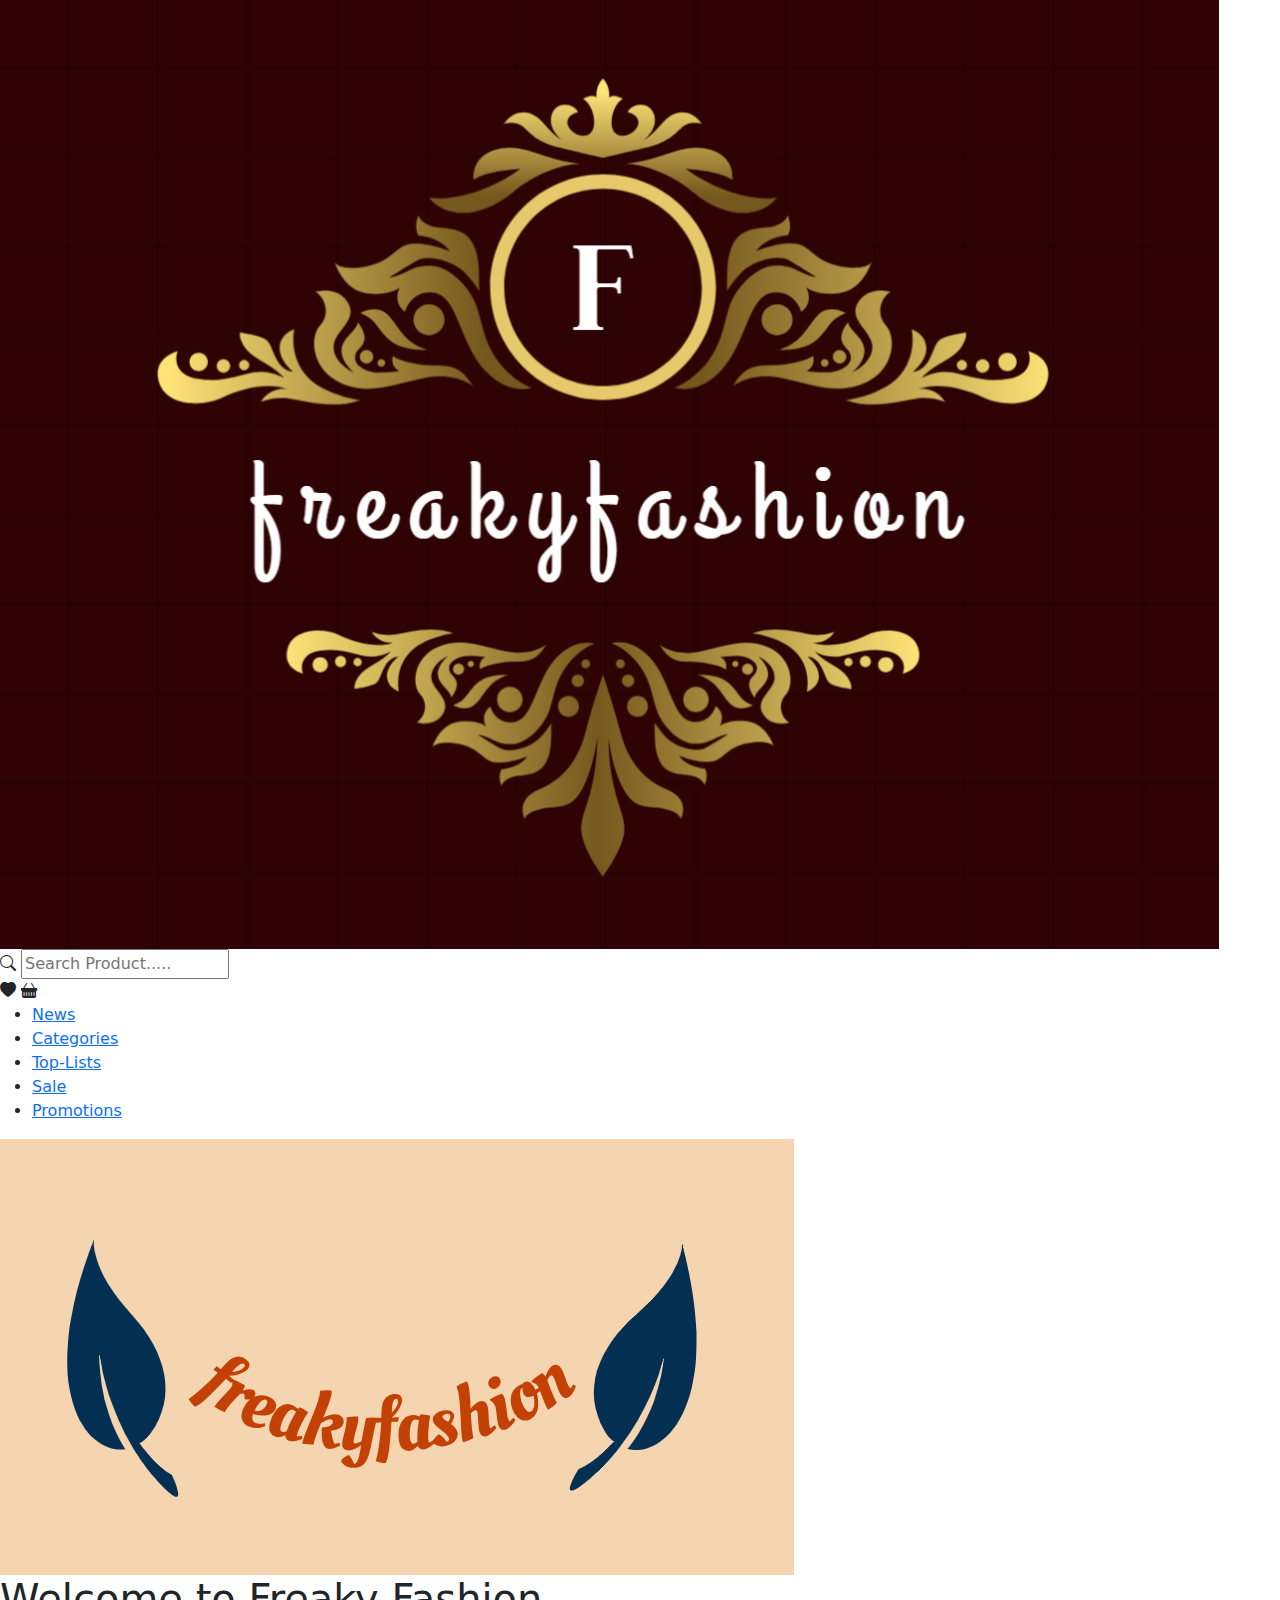
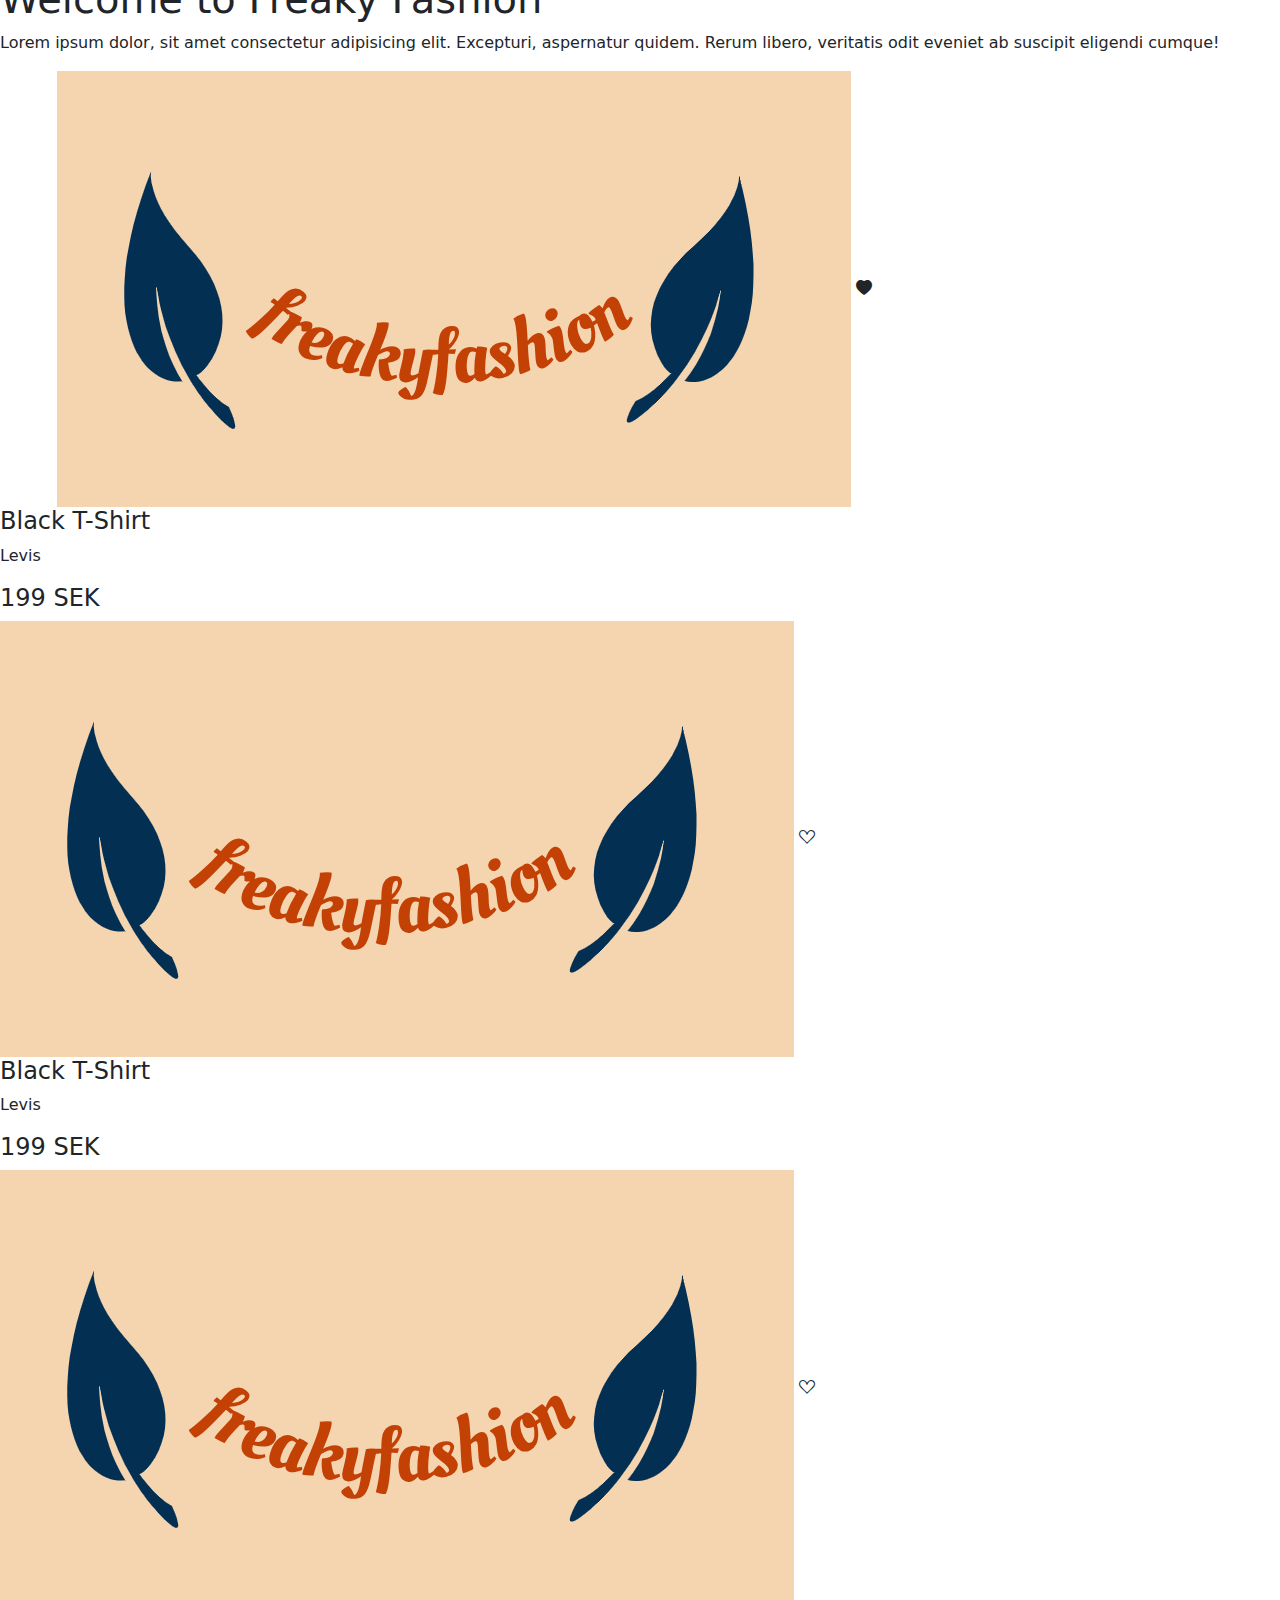
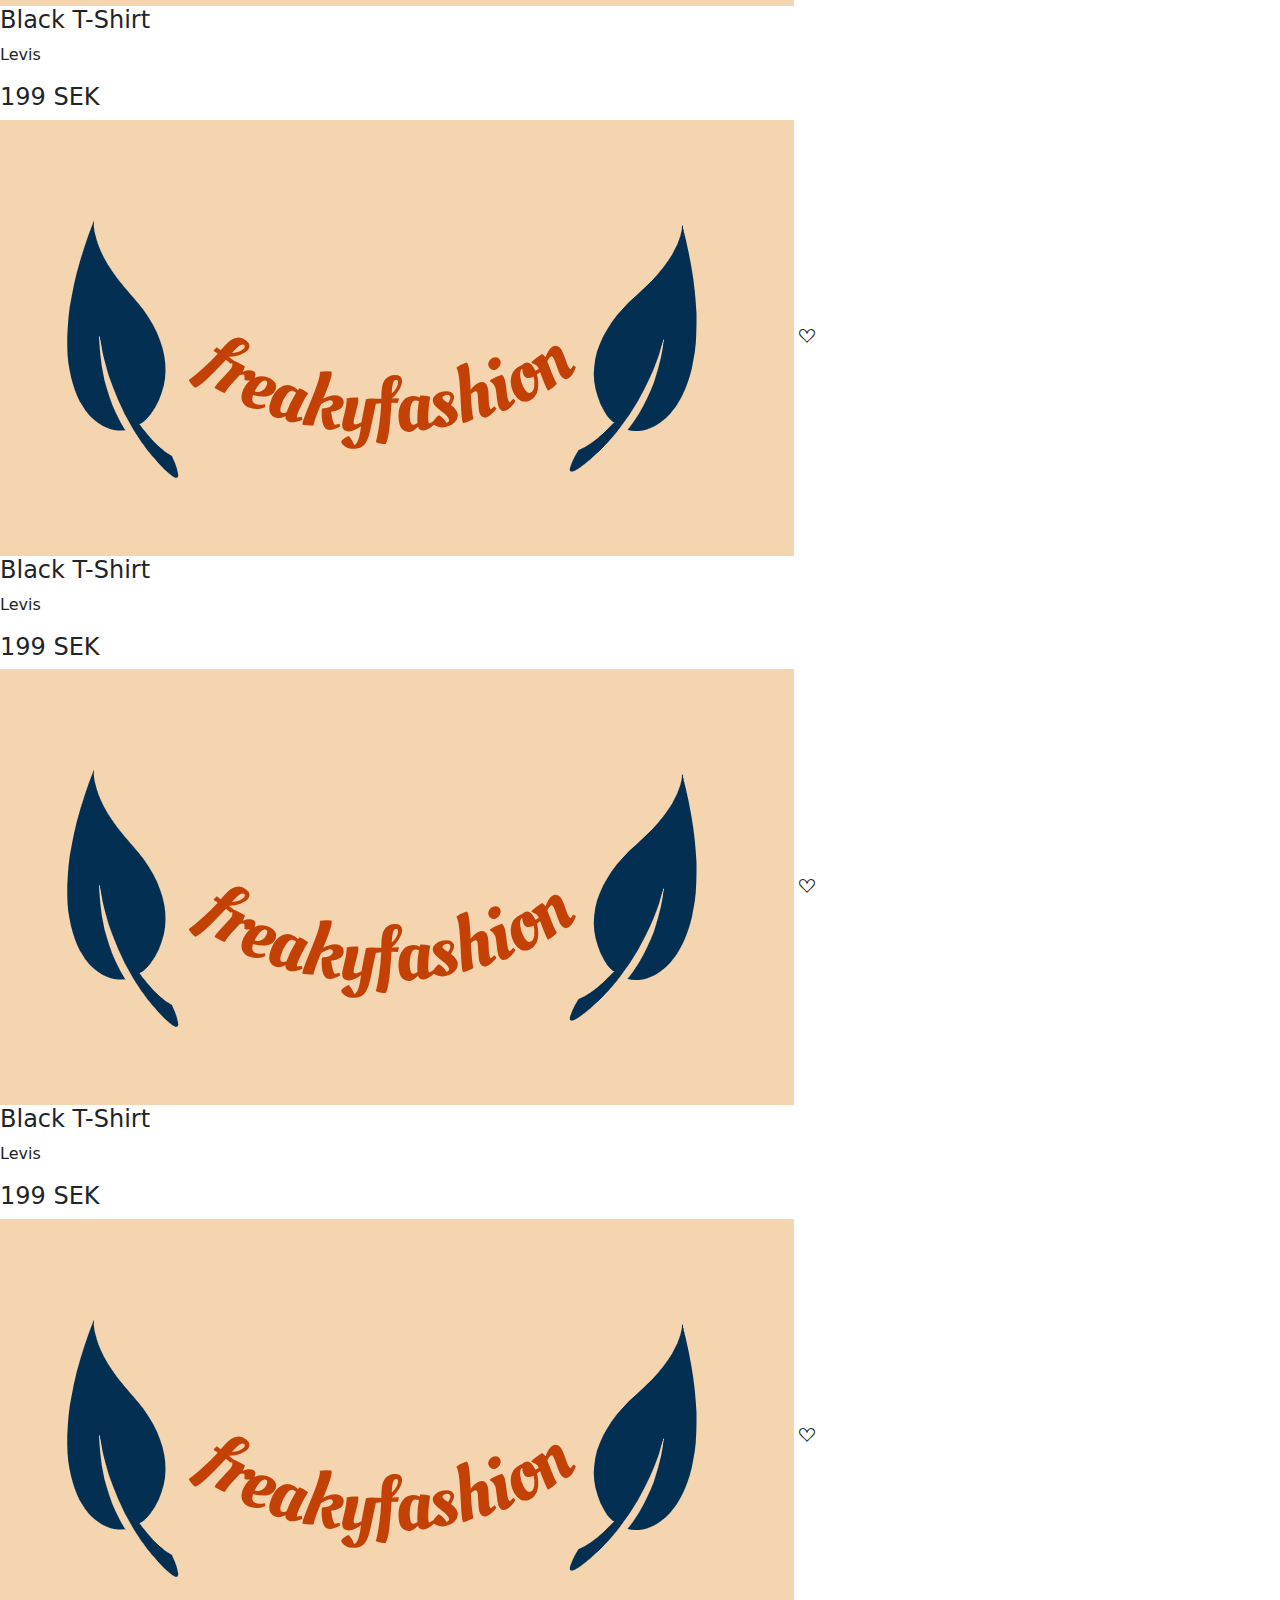
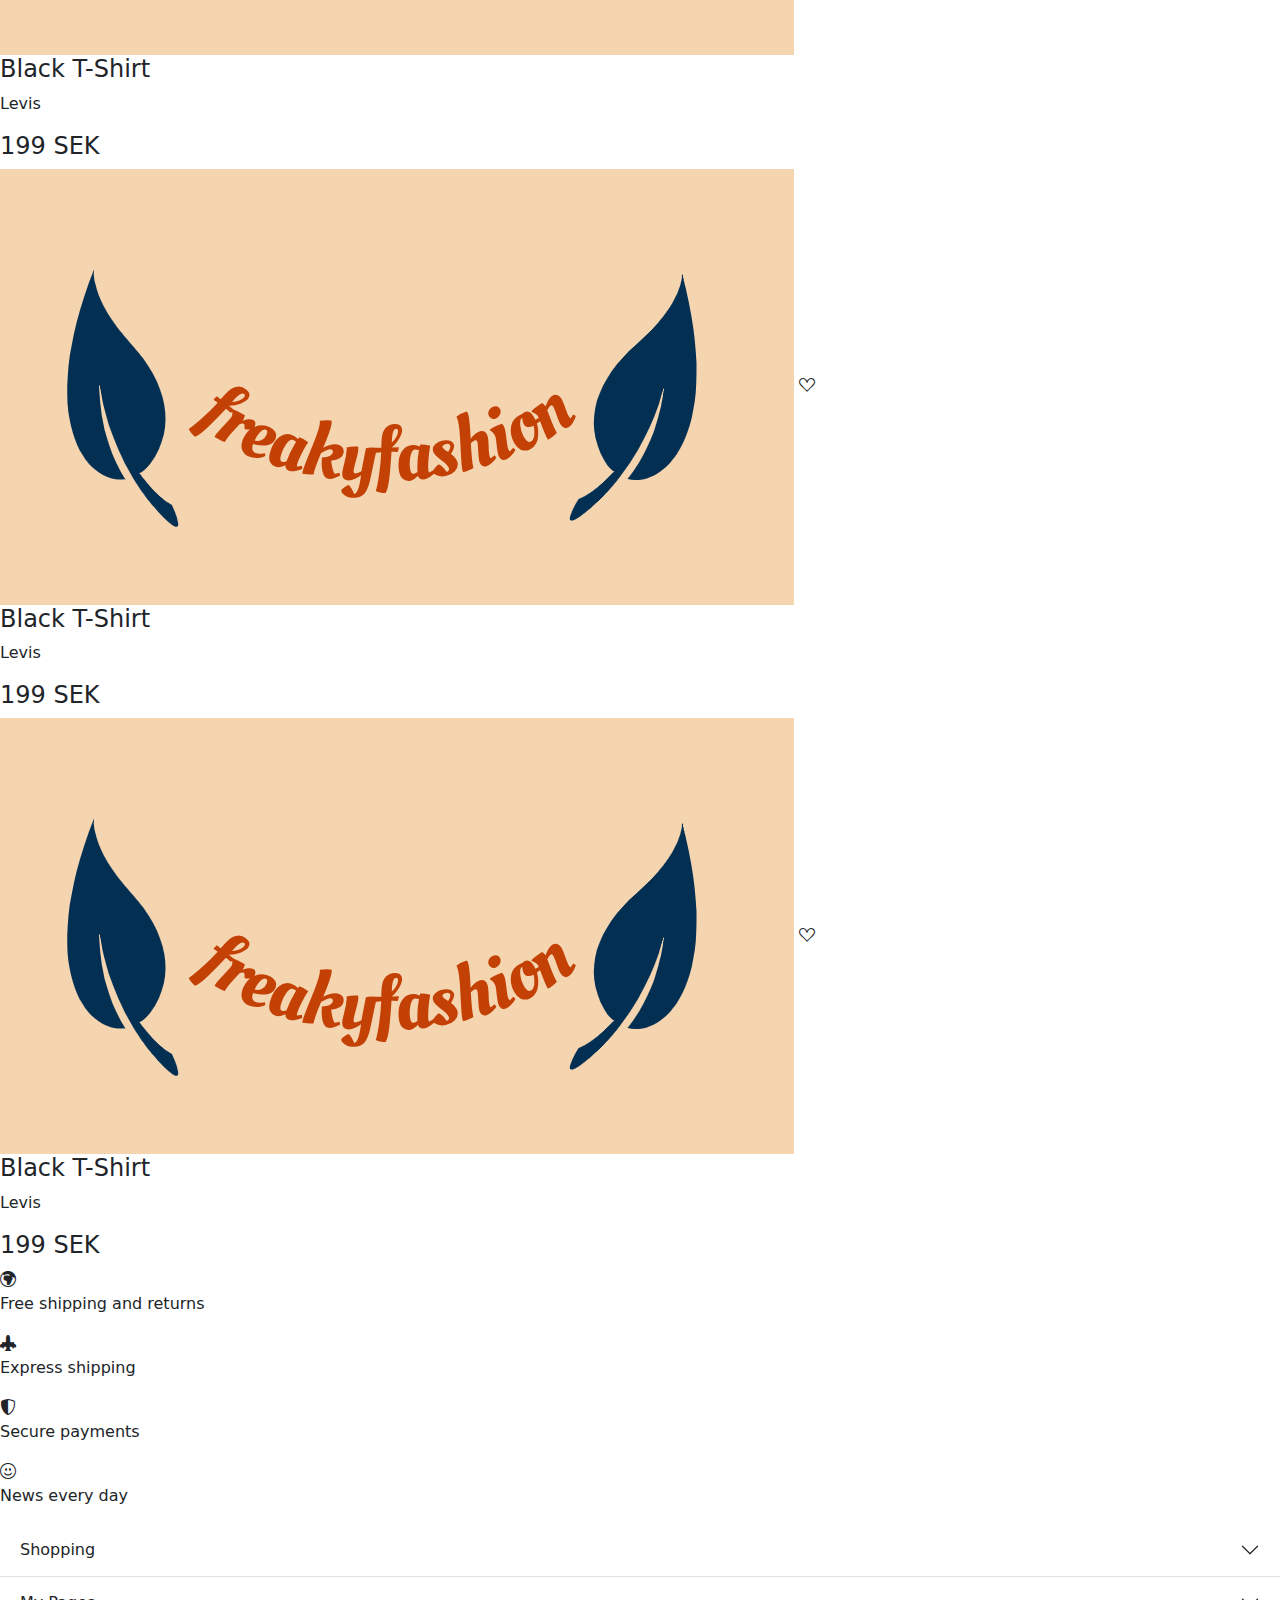
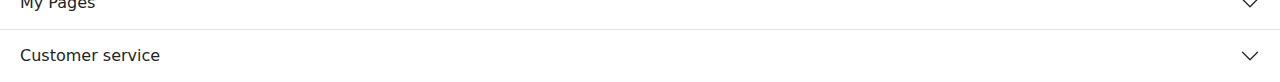
==== index.html @ 68f77ae7 "first commi" ====
<!DOCTYPE html>
<html lang="en">
  <head>
    <meta charset="UTF-8" />
    <meta name="viewport" content="width=device-width, initial-scale=1.0" />
    <title>Freaky Fashion</title>
    <!-- Bootstarp Style -->
    <link
      href="https://cdn.jsdelivr.net/npm/bootstrap@5.3.3/dist/css/bootstrap.min.css"
      rel="stylesheet"
      integrity="sha384-QWTKZyjpPEjISv5WaRU9OFeRpok6YctnYmDr5pNlyT2bRjXh0JMhjY6hW+ALEwIH"
      crossorigin="anonymous"
    />
    <link
      rel="stylesheet"
      href="https://cdn.jsdelivr.net/npm/bootstrap-icons@1.11.3/font/bootstrap-icons.min.css"
    />
    <!--Custom Style-->
    <link rel="stylesheet" href="style.css" />
  </head>
  <body>
    <!--Header Section-->
    <header id="header">
      <img src="./images/logo1.png" alt="logo" />
      <div class="search-icon">
        <div class="search-bar">
          <i class="bi bi-search"></i>
          <input
            type="search"
            name="search"
            id="search"
            placeholder="Search Product....."
          />
        </div>
        <div class="icon">
          <i class="bi bi-heart-fill"></i>
          <i class="bi bi-basket-fill"></i>
        </div>
      </div>
      <nav id="nav">
        <ul>
          <li><a href="#">News</a></li>
          <li><a href="#">Categories</a></li>
          <li><a href="#">Top-Lists</a></li>
          <li><a href="#">Sale</a></li>
          <li><a href="#"> Promotions</a></li>
        </ul>
      </nav>
    </header>
    <main>
      <!--Hero section-->
      <section id="hero-section">
        <img src="./images/logo3.png" alt="Hero image" />
        <h1>Welcome to Freaky Fashion</h1>
        <p>
          Lorem ipsum dolor, sit amet consectetur adipisicing elit. Excepturi,
          aspernatur quidem. Rerum libero, veritatis odit eveniet ab suscipit
          eligendi cumque!
        </p>
      </section>
      <!-- Cards section-->
      <section id="cards">
        <div>
          <div class="card-container">
            <span class="badge">News</span>
            <img src="./images/logo3.png" alt="card-image" />
            <i class="bi bi-heart-fill"></i>
          </div>
          <div class="card-details">
            <div>
              <h4>Black T-Shirt</h4>
              <p>Levis</p>
            </div>
            <h4>199 SEK</h4>
          </div>
        </div>
        <div>
          <div class="card-container">
            <img src="./images/logo3.png" alt="card-image" />
            <i class="bi bi-suit-heart"></i>
          </div>
          <div class="card-details">
            <div>
              <h4>Black T-Shirt</h4>
              <p>Levis</p>
            </div>
            <h4>199 SEK</h4>
          </div>
        </div>
        <div>
          <div class="card-container">
            <img src="./images/logo3.png" alt="card-image" />
            <i class="bi bi-suit-heart"></i>
          </div>
          <div class="card-details">
            <div>
              <h4>Black T-Shirt</h4>
              <p>Levis</p>
            </div>
            <h4>199 SEK</h4>
          </div>
        </div>
        <div>
          <div class="card-container">
            <img src="./images/logo3.png" alt="card-image" />
            <i class="bi bi-suit-heart"></i>
          </div>
          <div class="card-details">
            <div>
              <h4>Black T-Shirt</h4>
              <p>Levis</p>
            </div>
            <h4>199 SEK</h4>
          </div>
        </div>
        <div>
          <div class="card-container">
            <img src="./images/logo3.png" alt="card-image" />
            <i class="bi bi-suit-heart"></i>
          </div>
          <div class="card-details">
            <div>
              <h4>Black T-Shirt</h4>
              <p>Levis</p>
            </div>
            <h4>199 SEK</h4>
          </div>
        </div>
        <div>
          <div class="card-container">
            <img src="./images/logo3.png" alt="card-image" />
            <i class="bi bi-suit-heart"></i>
          </div>
          <div class="card-details">
            <div>
              <h4>Black T-Shirt</h4>
              <p>Levis</p>
            </div>
            <h4>199 SEK</h4>
          </div>
        </div>
        <div>
          <div class="card-container">
            <img src="./images/logo3.png" alt="card-image" />
            <i class="bi bi-suit-heart"></i>
          </div>
          <div class="card-details">
            <div>
              <h4>Black T-Shirt</h4>
              <p>Levis</p>
            </div>
            <h4>199 SEK</h4>
          </div>
        </div>
        <div>
          <div class="card-container">
            <img src="./images/logo3.png" alt="card-image" />
            <i class="bi bi-suit-heart"></i>
          </div>
          <div class="card-details">
            <div>
              <h4>Black T-Shirt</h4>
              <p>Levis</p>
            </div>
            <h4>199 SEK</h4>
          </div>
        </div>
      </section>
      <section id="details">
        <div class="details-container">
          <i class="bi bi-globe-europe-africa"></i>
          <p>Free shipping and returns</p>
        </div>
        <div class="details-container">
          <i class="bi bi-airplane-engines-fill"></i>
          <p>Express shipping</p>
        </div>
        <div class="details-container">
          <i class="bi bi-shield-shaded"></i>
          <p>Secure payments</p>
        </div>
        <div class="details-container">
          <i class="bi bi-emoji-smile"></i>
          <p>News every day</p>
        </div>
      </section>
    </main>
    <footer id="products">
      <div class="accordion accordion-flush" id="accordionFlushExample">
        <div class="accordion-item">
          <h2 class="accordion-header">
            <button
              class="accordion-button collapsed"
              type="button"
              data-bs-toggle="collapse"
              data-bs-target="#flush-collapseOne"
              aria-expanded="false"
              aria-controls="flush-collapseOne"
            >
              Shopping
            </button>
          </h2>
          <div
            id="flush-collapseOne"
            class="accordion-collapse collapse"
            data-bs-parent="#accordionFlushExample"
          >
            <div class="accordion-body">
              <ul>
                <li>Winter Jacket</li>
                <li>Puffer jackets</li>
                <li>Trench coats</li>
                <li>Coat</li>
              </ul>
            </div>
          </div>
        </div>
        <div class="accordion-item">
          <h2 class="accordion-header">
            <button
              class="accordion-button collapsed"
              type="button"
              data-bs-toggle="collapse"
              data-bs-target="#flush-collapseTwo"
              aria-expanded="false"
              aria-controls="flush-collapseTwo"
            >
              My Pages
            </button>
          </h2>
        </div>
        <div class="accordion-item">
          <h2 class="accordion-header">
            <button
              class="accordion-button collapsed"
              type="button"
              data-bs-toggle="collapse"
              data-bs-target="#flush-collapseThree"
              aria-expanded="false"
              aria-controls="flush-collapseThree"
            >
              Customer service
            </button>
          </h2>
          <!-- <div
            id="flush-collapseThree"
            class="accordion-collapse collapse"
            data-bs-parent="#accordionFlushExample"
          >
            <div class="accordion-body">
              Placeholder content for this accordion, which is intended to
              demonstrate the <code>.accordion-flush</code> class. This is the
              third item's accordion body. Nothing more exciting happening
              here in terms of content, but just filling up the space to make
              it look, at least at first glance, a bit more representative of
              how this would look in a real-world application.
            </div>
          </div> -->
        </div>
      </div>
    </footer>
    <script
      src="https://cdn.jsdelivr.net/npm/bootstrap@5.3.3/dist/js/bootstrap.bundle.min.js"
      integrity="sha384-YvpcrYf0tY3lHB60NNkmXc5s9fDVZLESaAA55NDzOxhy9GkcIdslK1eN7N6jIeHz"
      crossorigin="anonymous"
    ></script>
  </body>
</html>
---- style.css ----
* {
  margin: 0;
  /* padding: 0; */
  box-sizing: border-box;
}

@media (max-width: 640px) {
  body {
    background: white;
    /* padding: 20px 20px 0px; */
  }
  #header {
    padding: 20px 20px 0px;
  }
  img {
    width: 100%;
    height: 300px;
  }
  .search-icon {
    display: flex;
    justify-content: space-between;
    gap: 50px;
    padding-top: 10px;
    align-items: center;
  }
  .search-bar {
    border: 1px solid black;
    border-radius: 16px;
    padding: 4px;
    flex: 1;
    display: flex;
    gap: 5px;
    align-items: center;
    height: 35px;
  }
  .search-bar input {
    border: none;
    width: 100%;
  }
  .icon {
    display: flex;
    gap: 10px;
    font-size: 25px;
  }
  #nav ul {
    list-style: none;
  }
  #nav ul a {
    text-decoration: none;
    color: #508c9b;
    font-weight: bold;
  }
  #nav ul a:hover {
    color: #134b70;
  }
  main {
    padding: 20px 20px 0px;
  }
  #hero-section {
    text-align: center;
    padding: 20px;
    border: 1px solid #134b70;
  }
  #hero-section img {
    width: 100%;
    height: 350px;
    margin-bottom: 10px;
  }
  #cards {
    margin-top: 10px;
    display: flex;
    flex-direction: column;
    gap: 22px;
  }
  .card-container {
    position: relative;
  }
  .badge {
    position: absolute;
    left: 20px;
    top: 20px;
    font-size: 15px;
    width: 76px;
    height: 30px;
    background: #134b70;
  }
  .card-container .bi {
    position: absolute;
    right: 20px;
    bottom: 10px;
    font-size: 25px;
    color: #134b70;
  }
  .card-container img {
    width: 100%;
  }
  .card-details {
    display: flex;
    justify-content: space-between;
    padding-top: 10px;
  }
  .details-container {
    display: flex;
    gap: 15px;
    font-weight: 700;
    align-items: center;
  }
  .details-container .bi {
    font-size: 30px;
  }
  .details-container p {
    margin-bottom: 0;
  }
  .accordion-button {
    padding: 8px 5px;
  }
  .accordion-button::after {
    content: none;
  }
  .accordion-body ul {
    list-style: none;
  }
  .accordion-body ul li {
    padding: 4px 0;
  }
}
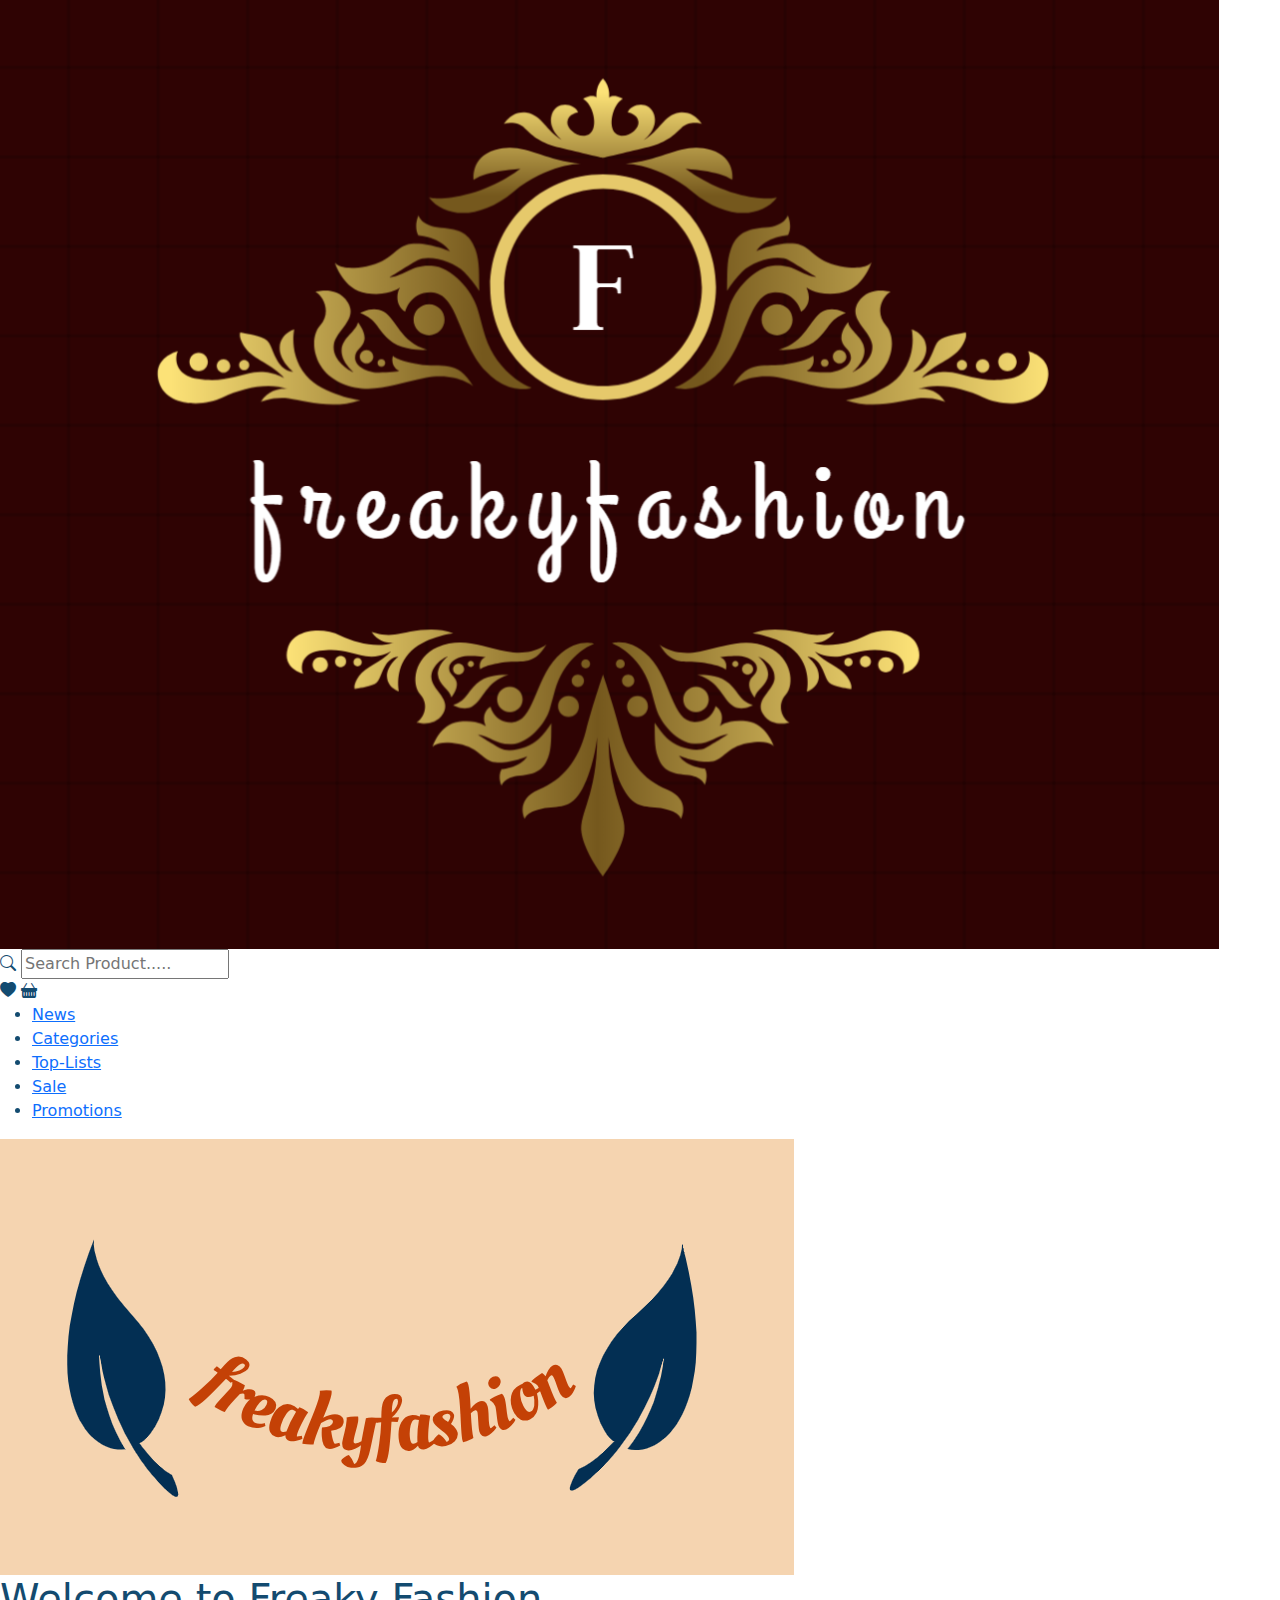
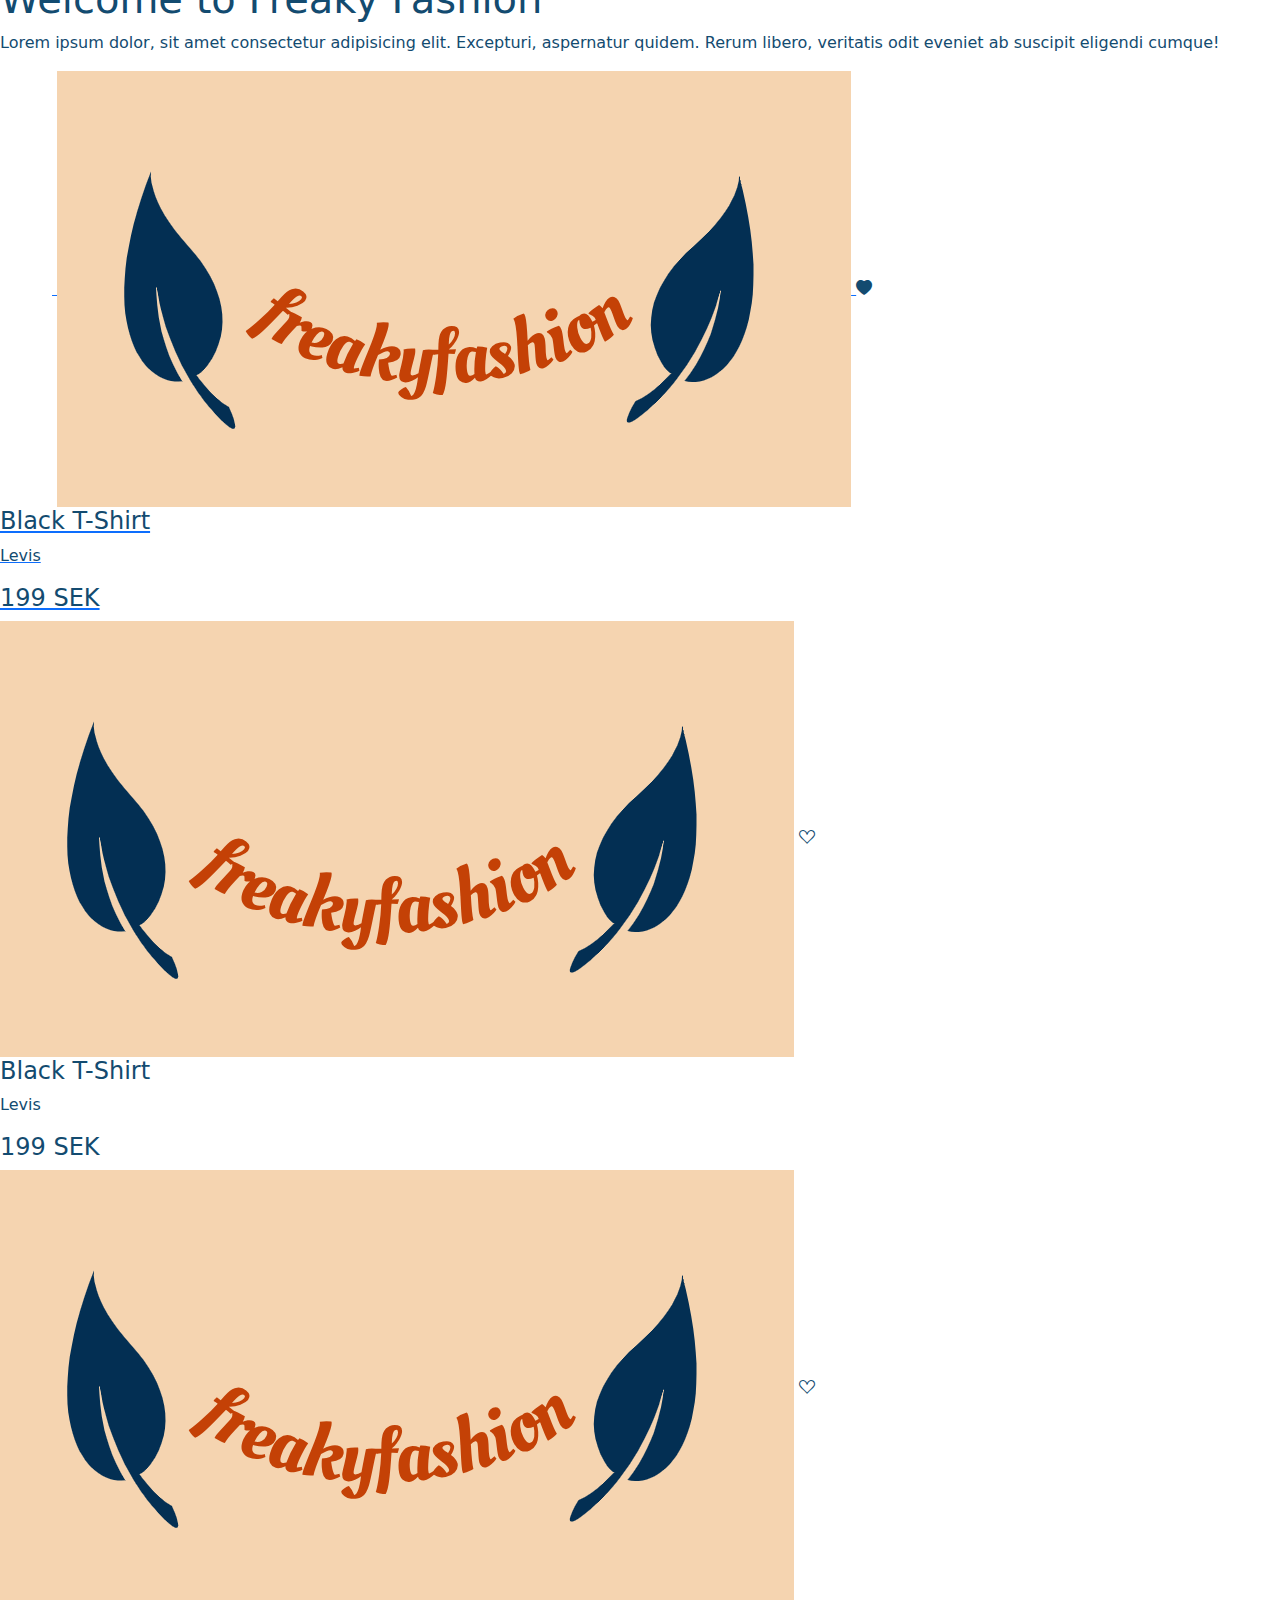
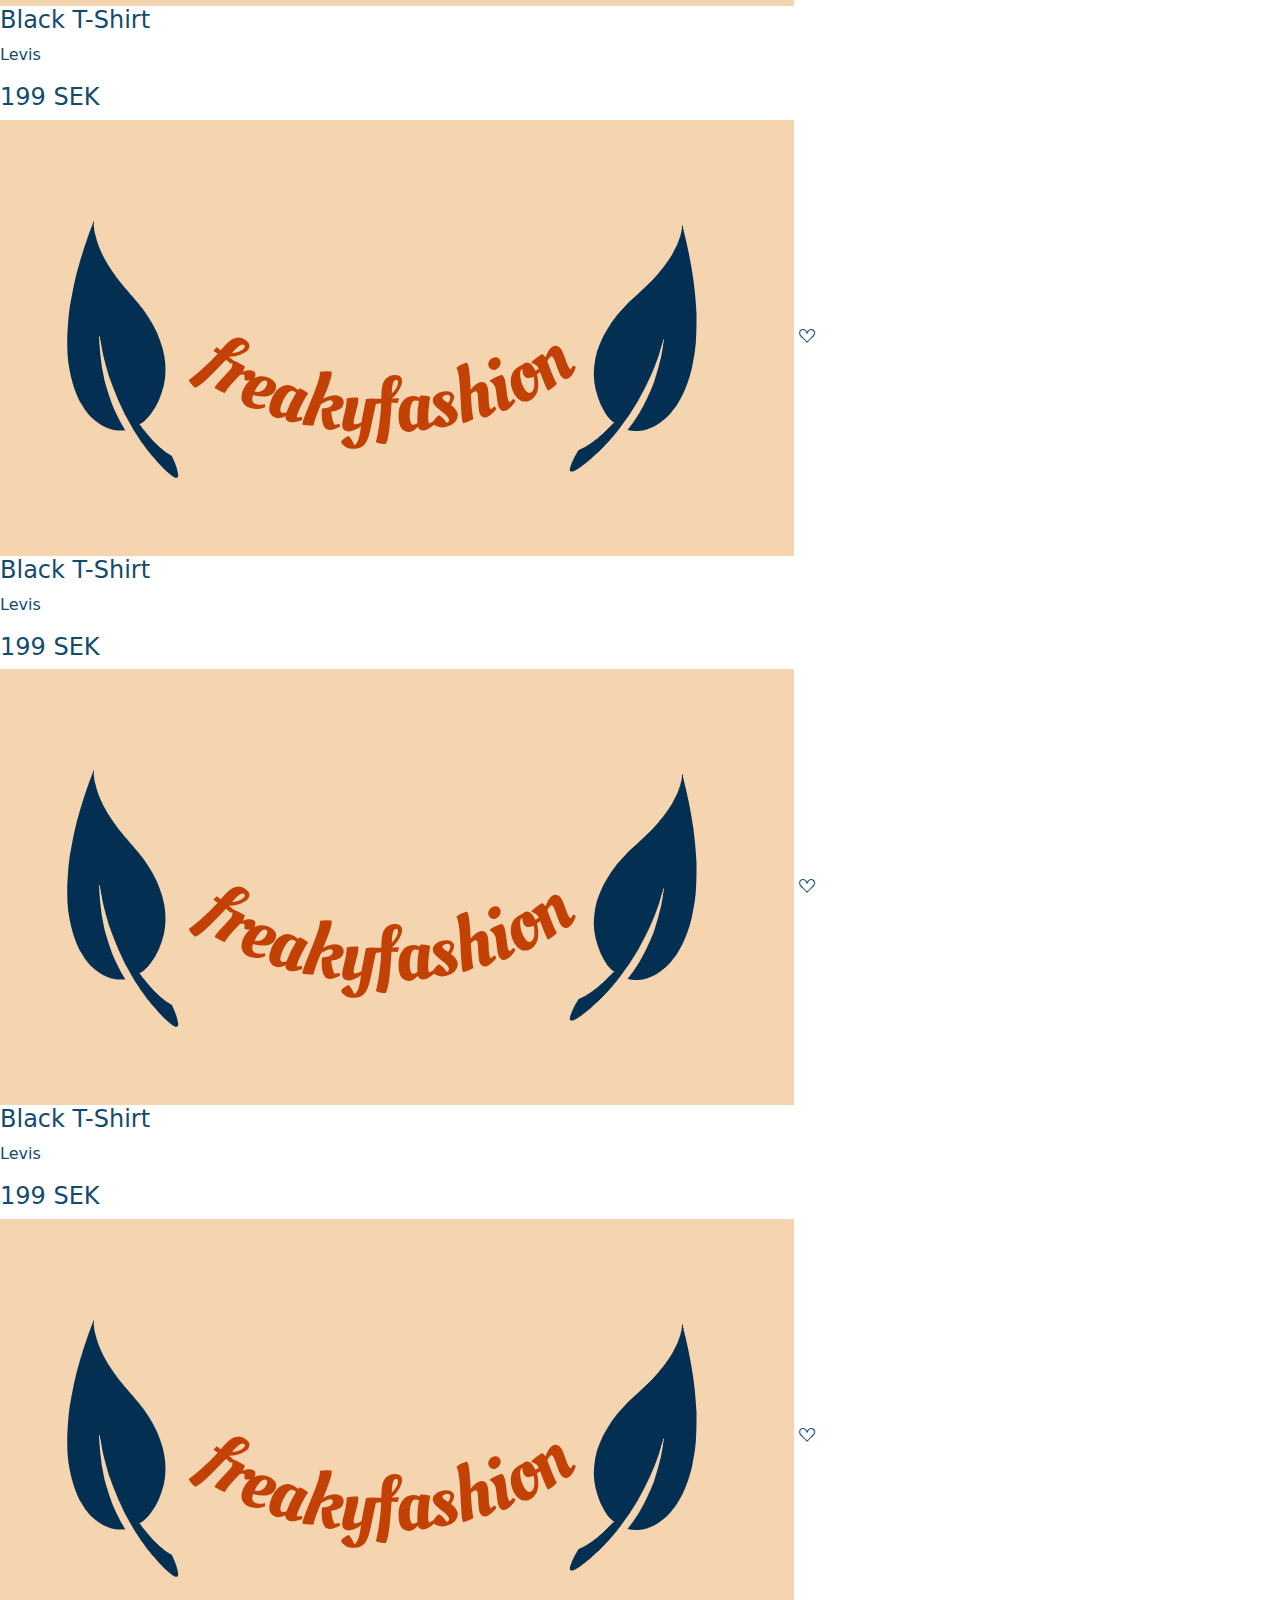
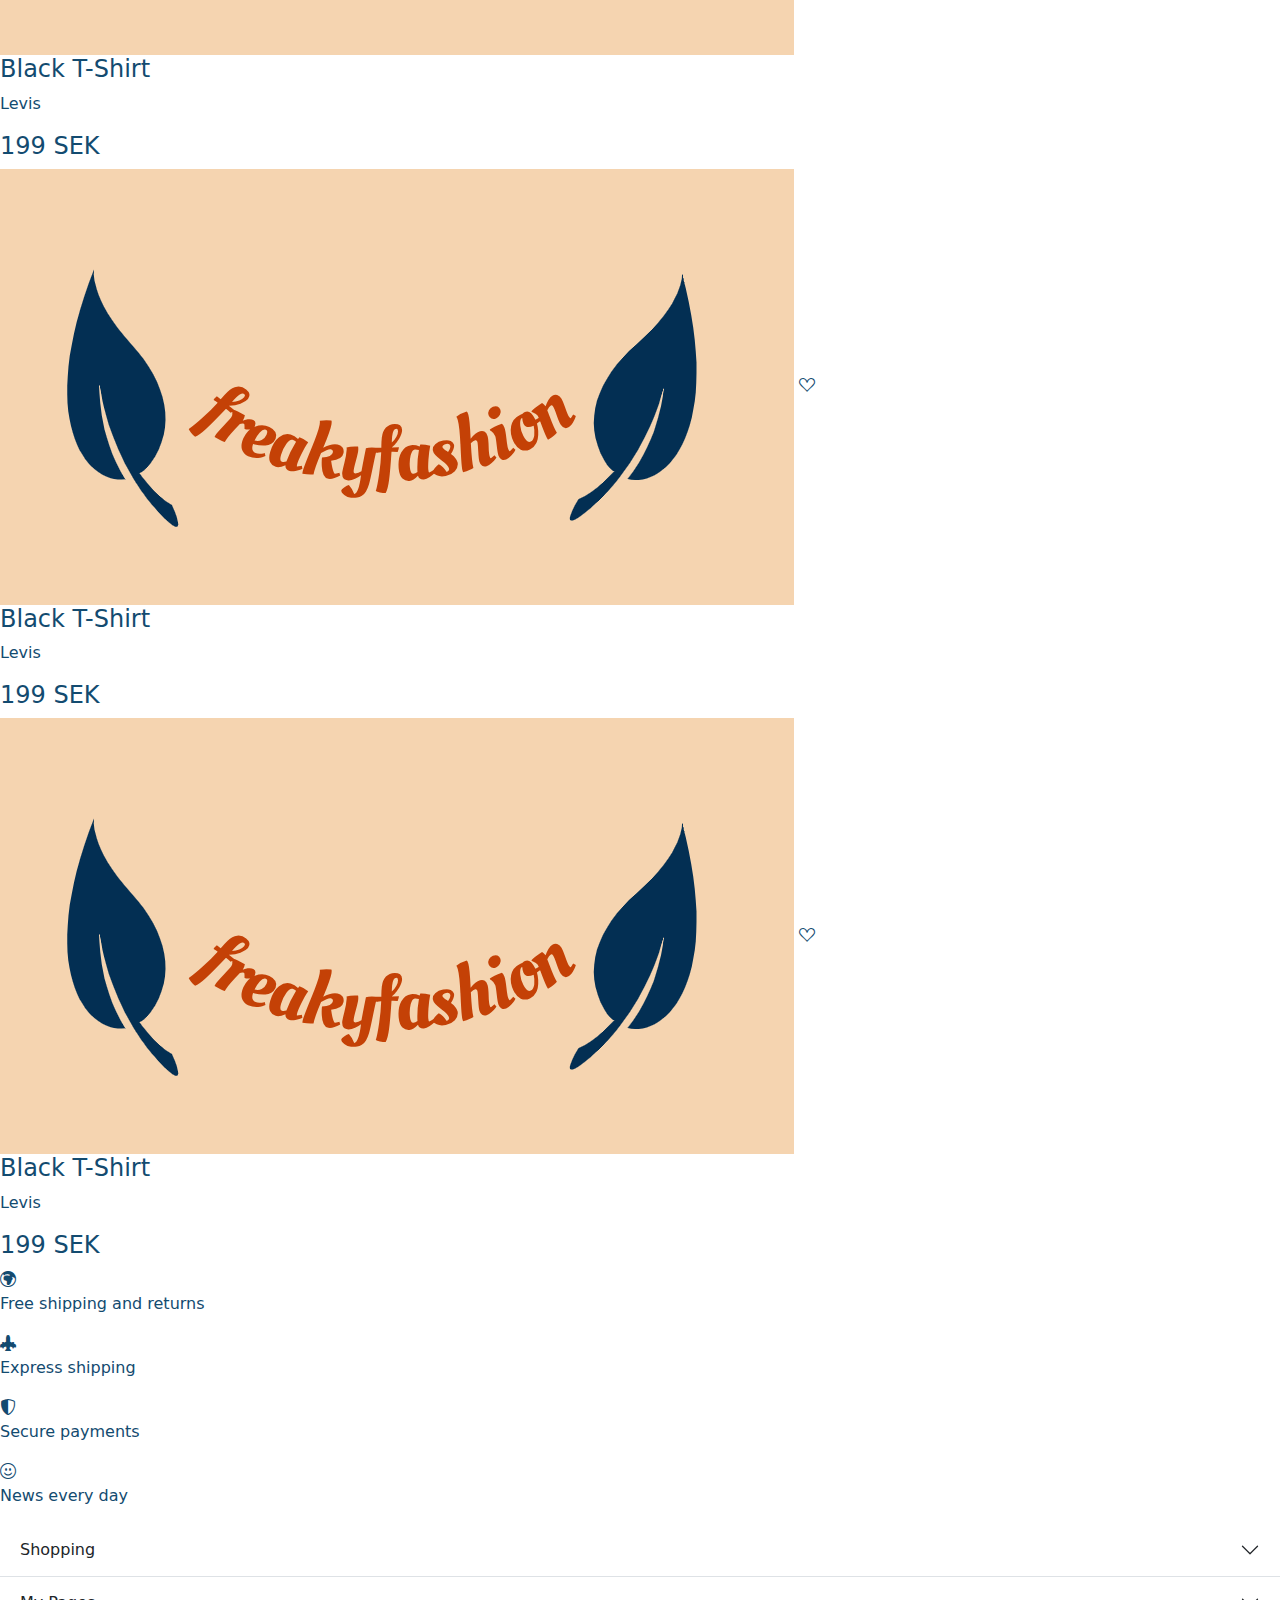
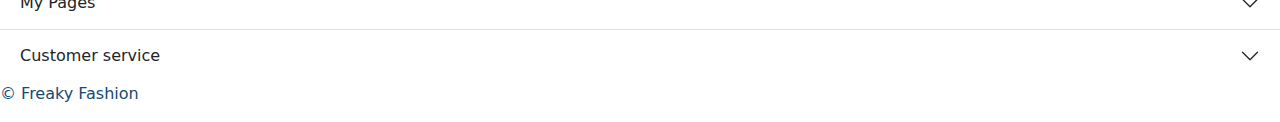
==== commit ed44aaaa: "product and checkout file added with styles" ====
--- a/index.html
+++ b/index.html
@@ -16,7 +16,7 @@
       href="https://cdn.jsdelivr.net/npm/bootstrap-icons@1.11.3/font/bootstrap-icons.min.css"
     />
     <!--Custom Style-->
-    <link rel="stylesheet" href="style.css" />
+    <link rel="stylesheet" href="./css/style.css" />
   </head>
   <body>
     <!--Header Section-->
@@ -61,18 +61,20 @@
       <!-- Cards section-->
       <section id="cards">
         <div>
-          <div class="card-container">
-            <span class="badge">News</span>
-            <img src="./images/logo3.png" alt="card-image" />
-            <i class="bi bi-heart-fill"></i>
-          </div>
-          <div class="card-details">
-            <div>
-              <h4>Black T-Shirt</h4>
-              <p>Levis</p>
-            </div>
-            <h4>199 SEK</h4>
-          </div>
+          <a href="product-details.html"
+            ><div class="card-container">
+              <span class="badge">News</span>
+              <img src="./images/logo3.png" alt="card-image" />
+              <i class="bi bi-heart-fill"></i>
+            </div>
+            <div class="card-details">
+              <div>
+                <h4>Black T-Shirt</h4>
+                <p>Levis</p>
+              </div>
+              <h4>199 SEK</h4>
+            </div></a
+          >
         </div>
         <div>
           <div class="card-container">
@@ -166,6 +168,7 @@
           </div>
         </div>
       </section>
+      <!--Icon sections-->
       <section id="details">
         <div class="details-container">
           <i class="bi bi-globe-europe-africa"></i>
@@ -185,6 +188,7 @@
         </div>
       </section>
     </main>
+    <!--Footer Section-->
     <footer id="products">
       <div class="accordion accordion-flush" id="accordionFlushExample">
         <div class="accordion-item">
@@ -223,7 +227,6 @@
               data-bs-toggle="collapse"
               data-bs-target="#flush-collapseTwo"
               aria-expanded="false"
-              aria-controls="flush-collapseTwo"
             >
               My Pages
             </button>
@@ -237,27 +240,13 @@
               data-bs-toggle="collapse"
               data-bs-target="#flush-collapseThree"
               aria-expanded="false"
-              aria-controls="flush-collapseThree"
             >
               Customer service
             </button>
           </h2>
-          <!-- <div
-            id="flush-collapseThree"
-            class="accordion-collapse collapse"
-            data-bs-parent="#accordionFlushExample"
-          >
-            <div class="accordion-body">
-              Placeholder content for this accordion, which is intended to
-              demonstrate the <code>.accordion-flush</code> class. This is the
-              third item's accordion body. Nothing more exciting happening
-              here in terms of content, but just filling up the space to make
-              it look, at least at first glance, a bit more representative of
-              how this would look in a real-world application.
-            </div>
-          </div> -->
         </div>
       </div>
+      <p>© Freaky Fashion</p>
     </footer>
     <script
       src="https://cdn.jsdelivr.net/npm/bootstrap@5.3.3/dist/js/bootstrap.bundle.min.js"
--- a/css/style.css
+++ b/css/style.css
@@ -0,0 +1,157 @@
+* {
+  margin: 0;
+  color: #134b70;
+  box-sizing: border-box;
+}
+
+@media (max-width: 639px) {
+  body {
+    background: white;
+    /* padding: 20px 20px 0px; */
+  }
+  #header {
+    padding: 20px 20px 0px;
+  }
+  img {
+    width: 100%;
+    height: 300px;
+  }
+  .search-icon {
+    display: flex;
+    justify-content: space-between;
+    gap: 50px;
+    padding-top: 10px;
+    align-items: center;
+  }
+  .search-bar {
+    border: 1px solid black;
+    border-radius: 16px;
+    padding: 4px;
+    flex: 1;
+    display: flex;
+    gap: 5px;
+    align-items: center;
+    height: 35px;
+  }
+  .search-bar input {
+    border: none;
+    width: 100%;
+  }
+  .icon {
+    display: flex;
+    gap: 10px;
+    font-size: 25px;
+  }
+  #nav {
+    margin: 10px;
+  }
+  #nav ul {
+    list-style: none;
+  }
+  #nav ul a {
+    text-decoration: none;
+    color: #508c9b;
+    font-weight: bold;
+  }
+  #nav ul a:hover {
+    color: #134b70;
+  }
+  main {
+    padding: 10px 20px;
+  }
+  /*Hero section*/
+
+  #hero-section {
+    text-align: center;
+    padding: 20px;
+    border: 1px solid #134b70;
+  }
+  #hero-section img {
+    width: 100%;
+    height: 350px;
+    margin-bottom: 10px;
+  }
+  /* Card Section */
+  #cards {
+    display: flex;
+    flex-direction: column;
+    gap: 22px;
+    padding-top: 20px;
+  }
+  #cards a {
+    text-decoration: none;
+    color: black;
+    cursor: pointer;
+  }
+  .card-container {
+    position: relative;
+  }
+  .badge {
+    position: absolute;
+    left: 20px;
+    top: 20px;
+    font-size: 15px;
+    width: 76px;
+    height: 30px;
+    background: #134b70;
+  }
+  .card-container .bi {
+    position: absolute;
+    right: 20px;
+    bottom: 10px;
+    font-size: 25px;
+    color: #134b70;
+  }
+  .card-container img {
+    width: 100%;
+  }
+  .card-details {
+    display: flex;
+    justify-content: space-between;
+    padding-top: 10px;
+  }
+  .details-container {
+    display: flex;
+    gap: 15px;
+    font-weight: 700;
+    align-items: center;
+  }
+  .details-container .bi {
+    font-size: 30px;
+  }
+  .details-container p {
+    margin-bottom: 0;
+  }
+
+  /* Footer section */
+  footer {
+    margin-top: 20px;
+  }
+  .accordion-button {
+    padding: 8px 5px;
+  }
+  .accordion-button::after {
+    content: none;
+  }
+  .accordion-body ul {
+    list-style: none;
+  }
+  .accordion-body ul li {
+    padding: 4px 0;
+  }
+  footer p {
+    text-align: center;
+    margin-top: 10px;
+  }
+  .accordion {
+    --bs-accordion-active-bg: none;
+    --bs-accordion-btn-focus-box-shadow: none;
+    --bs-accordion-bg: none;
+  }
+  .accordion-item {
+    border: none;
+  }
+  .accordion-header {
+    border: 1px solid black;
+  }
+}
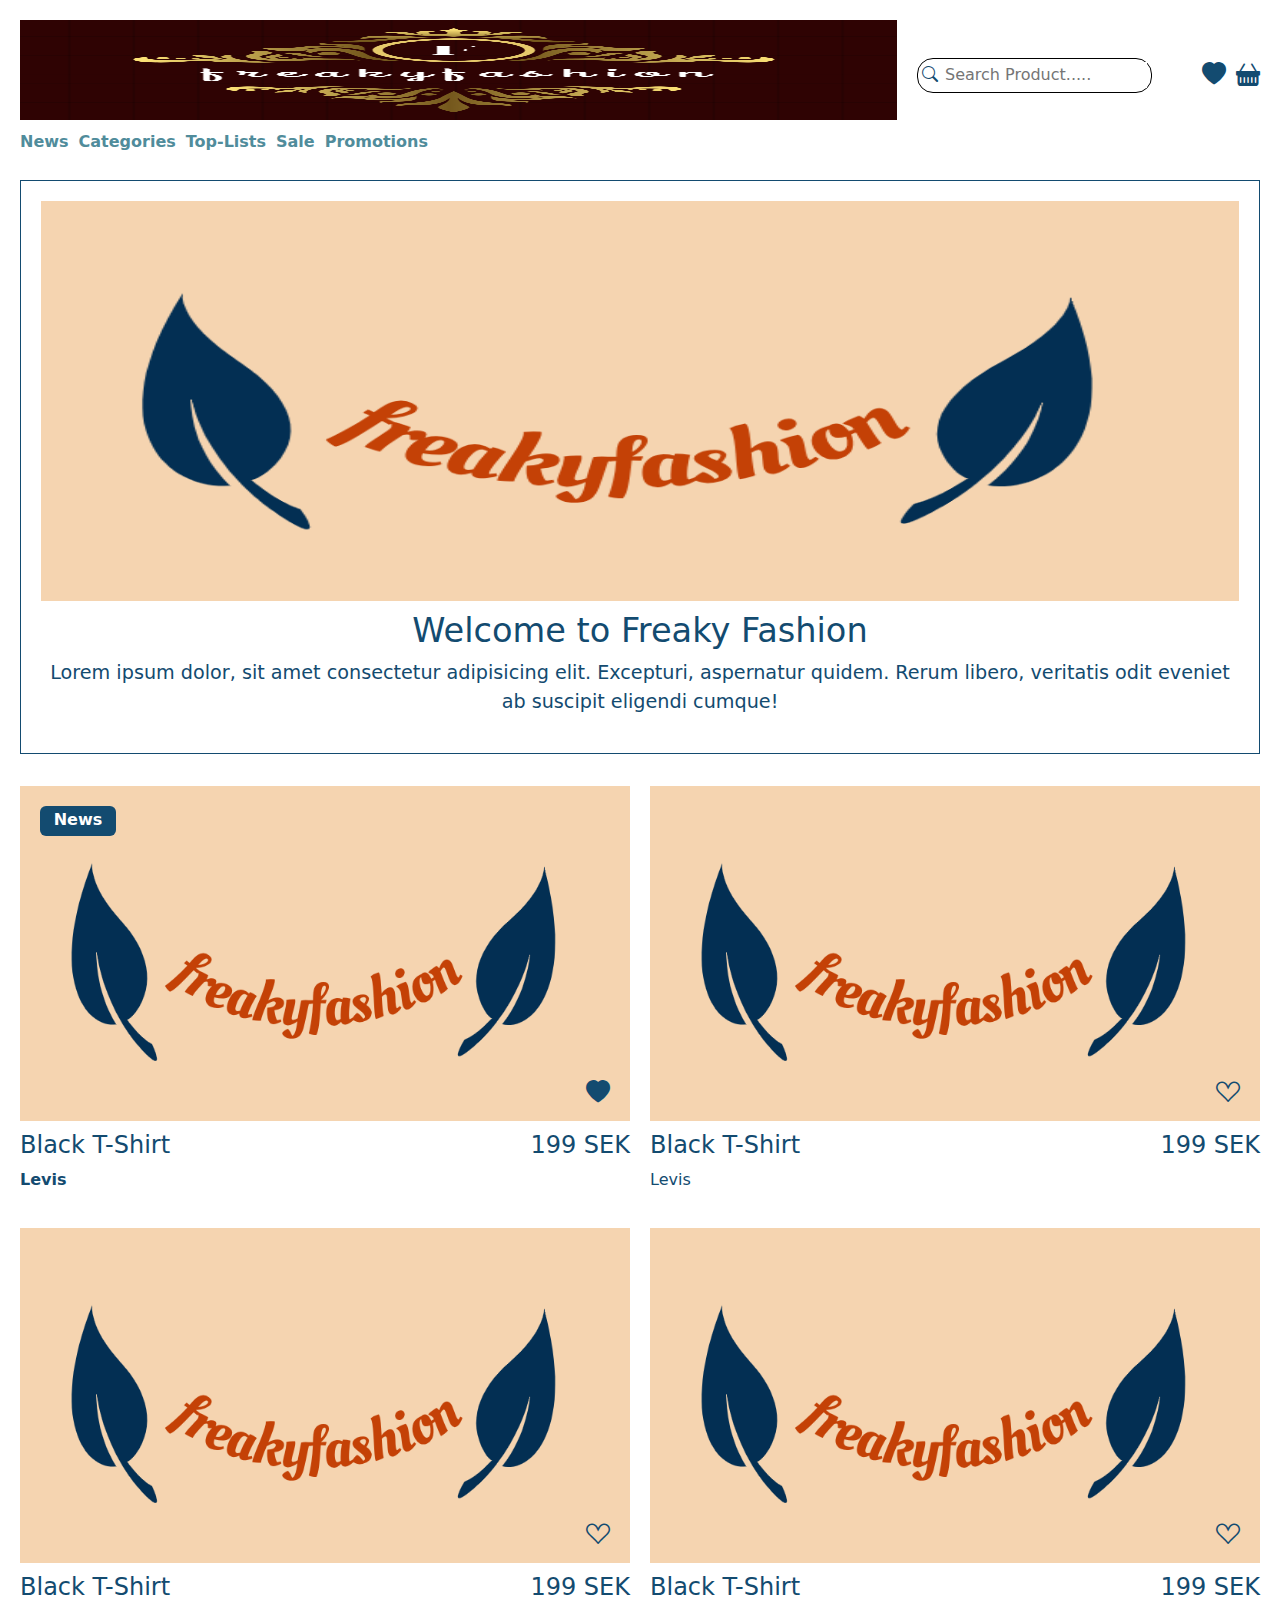
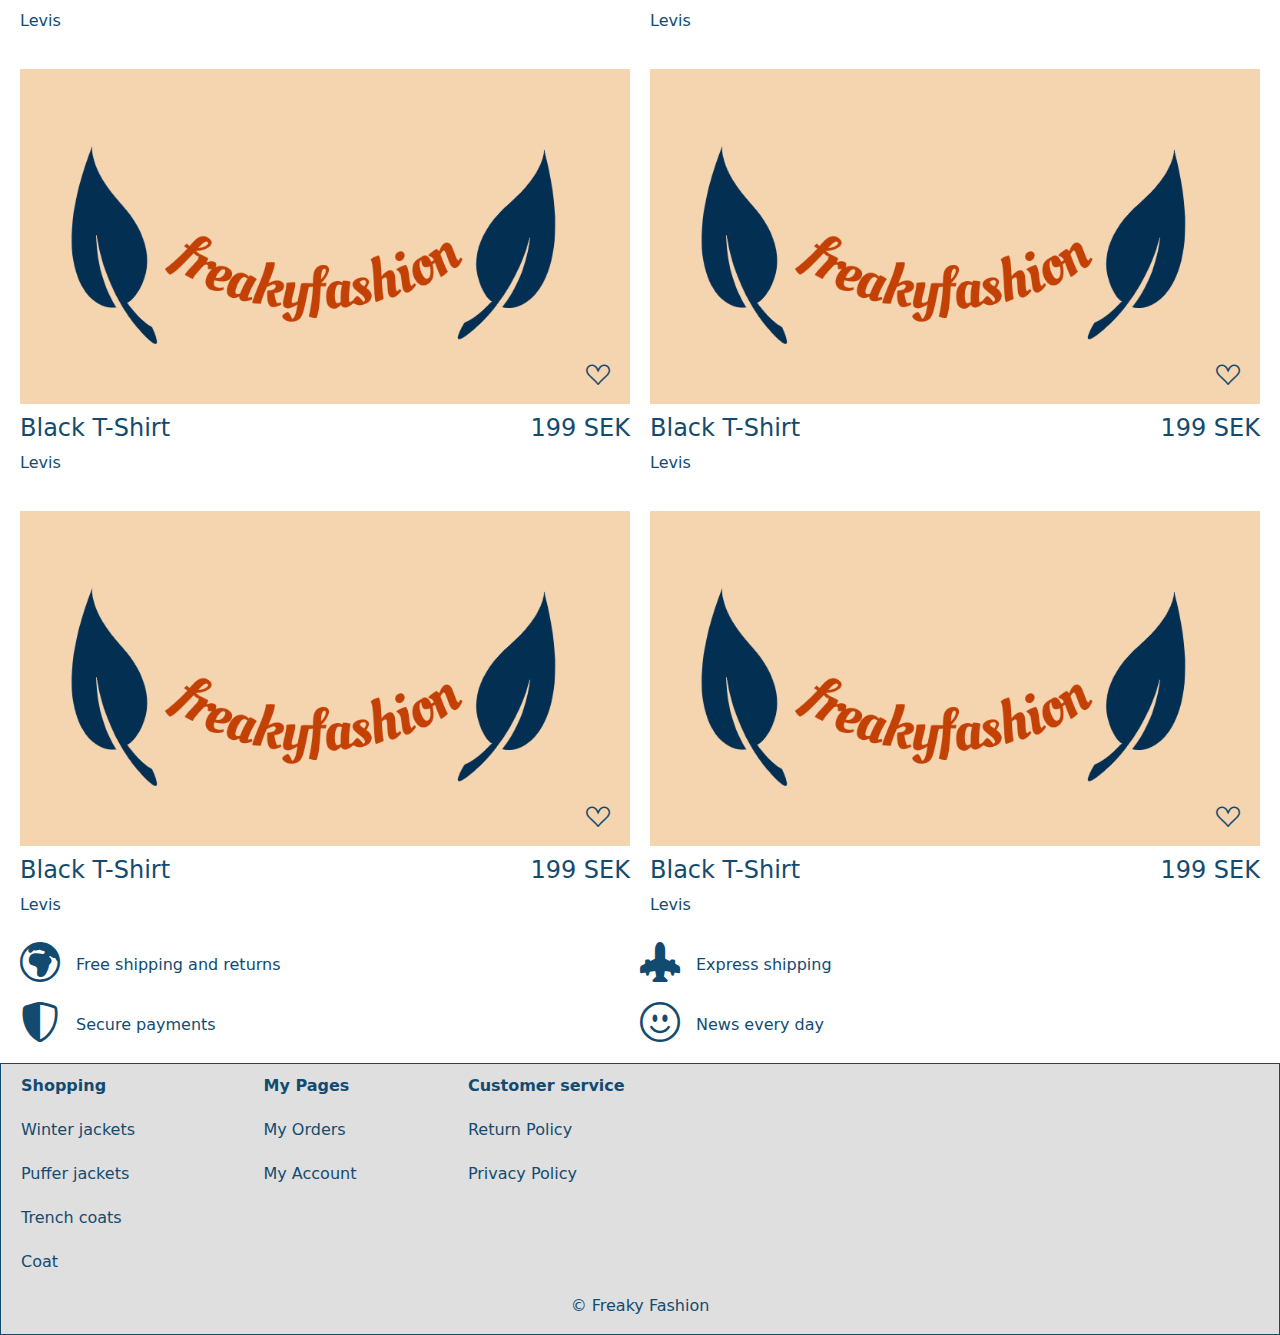
==== commit 71cd8279: "home page for tablet is ready" ====
--- a/index.html
+++ b/index.html
@@ -21,20 +21,22 @@
   <body>
     <!--Header Section-->
     <header id="header">
-      <img src="./images/logo1.png" alt="logo" />
-      <div class="search-icon">
-        <div class="search-bar">
-          <i class="bi bi-search"></i>
-          <input
-            type="search"
-            name="search"
-            id="search"
-            placeholder="Search Product....."
-          />
-        </div>
-        <div class="icon">
-          <i class="bi bi-heart-fill"></i>
-          <i class="bi bi-basket-fill"></i>
+      <div class="header-container">
+        <img src="./images/logo1.png" alt="logo" />
+        <div class="search-icon">
+          <div class="search-bar">
+            <i class="bi bi-search"></i>
+            <input
+              type="search"
+              name="search"
+              id="search"
+              placeholder="Search Product....."
+            />
+          </div>
+          <div class="icon">
+            <i class="bi bi-heart-fill"></i>
+            <i class="bi bi-basket-fill"></i>
+          </div>
         </div>
       </div>
       <nav id="nav">
@@ -246,6 +248,31 @@
           </h2>
         </div>
       </div>
+      <div class="service">
+        <table>
+          <tr>
+            <th>Shopping</th>
+            <th>My Pages</th>
+            <th>Customer service</th>
+          </tr>
+          <tr>
+            <td>Winter jackets</td>
+            <td>My Orders</td>
+            <td>Return Policy</td>
+          </tr>
+          <tr>
+            <td>Puffer jackets</td>
+            <td>My Account</td>
+            <td>Privacy Policy</td>
+          </tr>
+          <tr>
+            <td>Trench coats</td>
+          </tr>
+          <tr>
+            <td>Coat</td>
+          </tr>
+        </table>
+      </div>
       <p>© Freaky Fashion</p>
     </footer>
     <script
--- a/css/style.css
+++ b/css/style.css
@@ -3,69 +3,103 @@
   color: #134b70;
   box-sizing: border-box;
 }
-
-@media (max-width: 639px) {
-  body {
-    background: white;
-    /* padding: 20px 20px 0px; */
-  }
-  #header {
-    padding: 20px 20px 0px;
-  }
+body {
+  background: white;
+  overflow-x: hidden;
+}
+#header {
+  padding: 20px 20px 0px;
+}
+
+#nav {
+  margin: 10px;
+}
+ul {
+  list-style: none;
+}
+a {
+  text-decoration: none;
+  color: #508c9b;
+  font-weight: bold;
+  cursor: pointer;
+}
+ul a:hover {
+  color: #134b70;
+}
+main {
+  padding: 10px 20px;
+}
+
+.search-icon {
+  display: flex;
+  justify-content: space-between;
+  gap: 50px;
+  padding-top: 10px;
+  align-items: center;
+}
+.search-bar {
+  border: 1px solid black;
+  border-radius: 16px;
+  padding: 4px;
+  flex: 1;
+  display: flex;
+  gap: 5px;
+  align-items: center;
+  height: 35px;
+}
+.search-bar input {
+  border: none;
+  width: 100%;
+}
+input:focus-visible {
+  outline: none;
+}
+.icon {
+  display: flex;
+  gap: 10px;
+  font-size: 1.5em;
+}
+#hero-section {
+  text-align: center;
+  padding: 20px;
+  border: 1px solid #134b70;
+}
+.card-container {
+  position: relative;
+}
+.badge {
+  position: absolute;
+  left: 20px;
+  top: 20px;
+  font-size: 1em;
+  width: 76px;
+  height: 30px;
+  background: #134b70;
+}
+.card-container .bi {
+  position: absolute;
+  right: 20px;
+  bottom: 10px;
+  font-size: 1.5em;
+  color: #134b70;
+}
+.card-container img {
+  width: 100%;
+}
+.card-details {
+  display: flex;
+  justify-content: space-between;
+  padding-top: 10px;
+}
+
+@media screen and (max-width: 640px) {
   img {
     width: 100%;
     height: 300px;
   }
-  .search-icon {
-    display: flex;
-    justify-content: space-between;
-    gap: 50px;
-    padding-top: 10px;
-    align-items: center;
-  }
-  .search-bar {
-    border: 1px solid black;
-    border-radius: 16px;
-    padding: 4px;
-    flex: 1;
-    display: flex;
-    gap: 5px;
-    align-items: center;
-    height: 35px;
-  }
-  .search-bar input {
-    border: none;
-    width: 100%;
-  }
-  .icon {
-    display: flex;
-    gap: 10px;
-    font-size: 25px;
-  }
-  #nav {
-    margin: 10px;
-  }
-  #nav ul {
-    list-style: none;
-  }
-  #nav ul a {
-    text-decoration: none;
-    color: #508c9b;
-    font-weight: bold;
-  }
-  #nav ul a:hover {
-    color: #134b70;
-  }
-  main {
-    padding: 10px 20px;
-  }
+
   /*Hero section*/
 
-  #hero-section {
-    text-align: center;
-    padding: 20px;
-    border: 1px solid #134b70;
-  }
   #hero-section img {
     width: 100%;
     height: 350px;
@@ -73,43 +107,19 @@
   }
   /* Card Section */
   #cards {
-    display: flex;
+    /* display: flex;
     flex-direction: column;
-    gap: 22px;
+    gap: 22px; */
     padding-top: 20px;
-  }
-  #cards a {
-    text-decoration: none;
-    color: black;
-    cursor: pointer;
-  }
-  .card-container {
-    position: relative;
-  }
-  .badge {
-    position: absolute;
-    left: 20px;
-    top: 20px;
-    font-size: 15px;
-    width: 76px;
-    height: 30px;
-    background: #134b70;
-  }
-  .card-container .bi {
-    position: absolute;
-    right: 20px;
-    bottom: 10px;
-    font-size: 25px;
-    color: #134b70;
-  }
-  .card-container img {
-    width: 100%;
-  }
-  .card-details {
+    display: grid;
+    grid-template-columns: 1fr;
+  }
+
+  /* .card-details {
     display: flex;
     justify-content: space-between;
     padding-top: 10px;
-  }
+  } */
   .details-container {
     display: flex;
     gap: 15px;
@@ -117,7 +127,7 @@
     align-items: center;
   }
   .details-container .bi {
-    font-size: 30px;
+    font-size: 1.9em;
   }
   .details-container p {
     margin-bottom: 0;
@@ -155,3 +165,77 @@
     border: 1px solid black;
   }
 }
+
+/* Tablet screen*/
+@media (min-width: 640px) {
+  .header-container {
+    display: flex;
+    gap: 20px;
+  }
+  img {
+    width: 100%;
+    height: 100px;
+    flex: 1;
+  }
+
+  /*navbar*/
+  #nav {
+    margin-left: 0;
+  }
+  nav ul {
+    display: flex;
+    gap: 10px;
+    padding-left: 0;
+  }
+  #hero-section img {
+    width: 100%;
+    height: 400px;
+    margin-bottom: 10px;
+  }
+  #hero-section h1 {
+    font-size: 2.1em;
+  }
+  #hero-section p {
+    font-size: 1.2em;
+  }
+  #cards {
+    display: grid;
+    grid-template-columns: 1fr 1fr;
+    gap: 20px;
+    margin-top: 2em;
+  }
+  .card-container img {
+    height: auto;
+  }
+  .details-container .bi {
+    font-size: 2.5em;
+  }
+  #details {
+    display: grid;
+    grid-template-columns: 1fr 1fr;
+  }
+  .details-container {
+    display: flex;
+    align-items: flex-end;
+    gap: 1em;
+  }
+  .accordion {
+    display: none;
+  }
+  footer {
+    background-color: #80808040;
+    border: 1px solid;
+  }
+  footer p {
+    text-align: center;
+    margin-top: 10px;
+  }
+  table {
+    width: 60%;
+  }
+  table tr,
+  td,
+  th {
+    padding: 10px 0px 10px 20px;
+  }
+}
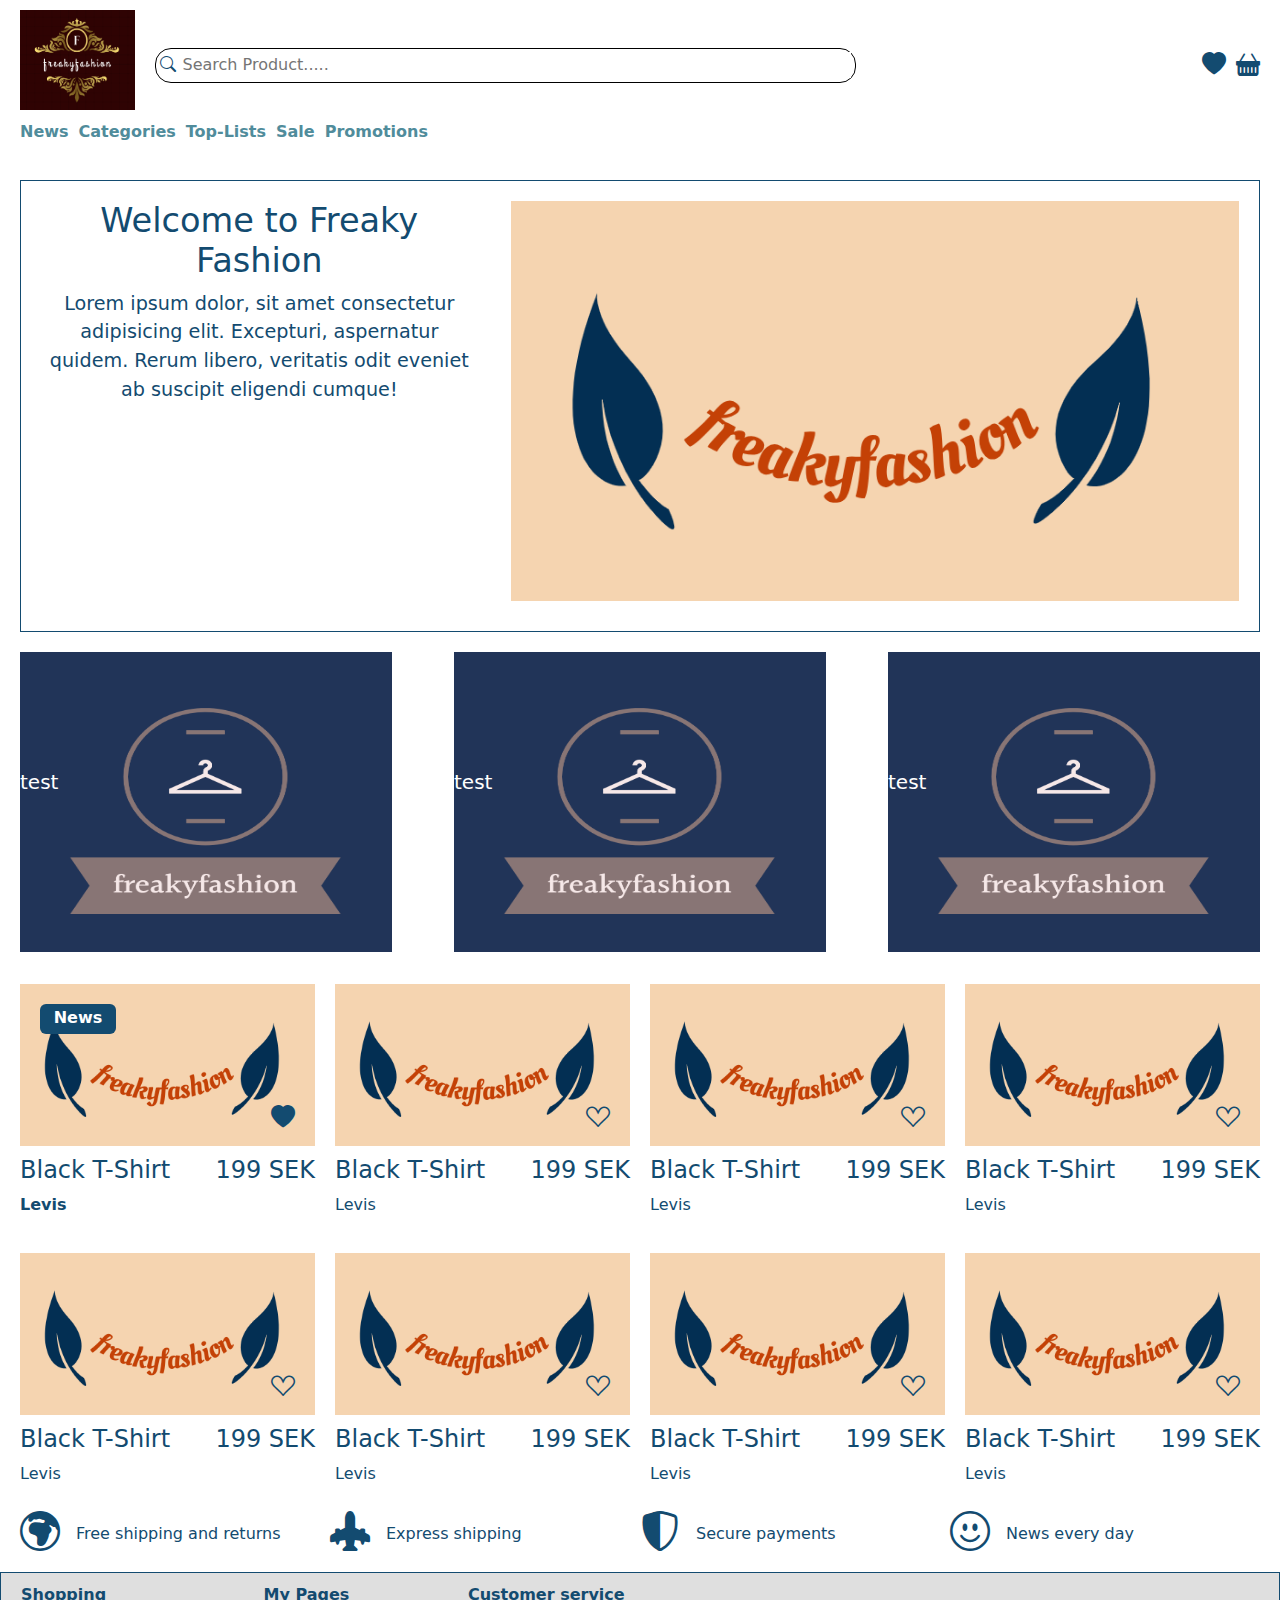
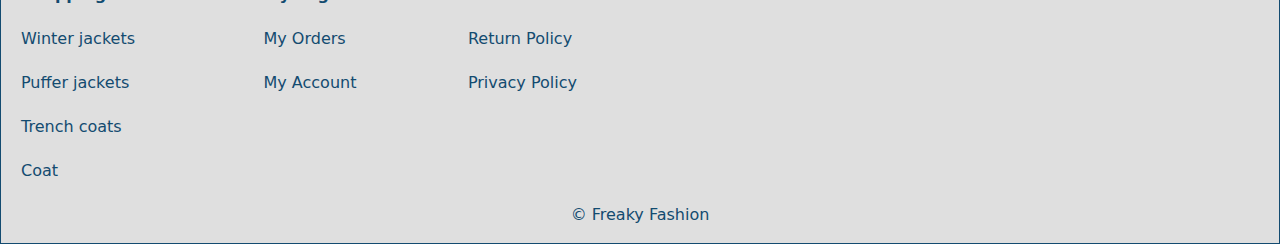
==== commit 4936532e: "added admin" ====
--- a/index.html
+++ b/index.html
@@ -22,7 +22,9 @@
     <!--Header Section-->
     <header id="header">
       <div class="header-container">
-        <img src="./images/logo1.png" alt="logo" />
+        <a href="#"><img src="./images/logo1.png" alt="logo" /></a>
+
+        <!-- <h1>Freaky Fashion</h1> -->
         <div class="search-icon">
           <div class="search-bar">
             <i class="bi bi-search"></i>
@@ -53,12 +55,34 @@
       <!--Hero section-->
       <section id="hero-section">
         <img src="./images/logo3.png" alt="Hero image" />
-        <h1>Welcome to Freaky Fashion</h1>
-        <p>
-          Lorem ipsum dolor, sit amet consectetur adipisicing elit. Excepturi,
-          aspernatur quidem. Rerum libero, veritatis odit eveniet ab suscipit
-          eligendi cumque!
-        </p>
+        <div>
+          <h1>Welcome to Freaky Fashion</h1>
+          <p>
+            Lorem ipsum dolor, sit amet consectetur adipisicing elit. Excepturi,
+            aspernatur quidem. Rerum libero, veritatis odit eveniet ab suscipit
+            eligendi cumque!
+          </p>
+        </div>
+      </section>
+      <section id="spots">
+        <a href="">
+          <div class="spots-container">
+            <img src="./images/logo5.png" alt="" />
+            <h5>test</h5>
+          </div>
+        </a>
+        <a href="">
+          <div class="spots-container">
+            <img src="./images/logo5.png" alt="" />
+            <h5>test</h5>
+          </div>
+        </a>
+        <a href="">
+          <div class="spots-container">
+            <img src="./images/logo5.png" alt="" />
+            <h5>test</h5>
+          </div>
+        </a>
       </section>
       <!-- Cards section-->
       <section id="cards">
--- a/css/style.css
+++ b/css/style.css
@@ -7,15 +7,15 @@
   background: white;
   overflow-x: hidden;
 }
-#header {
-  padding: 20px 20px 0px;
-}
-
+header {
+  padding: 10px 20px;
+}
 #nav {
   margin: 10px;
 }
 ul {
   list-style: none;
+  padding-left: 0;
 }
 a {
   text-decoration: none;
@@ -36,12 +36,13 @@
   gap: 50px;
   padding-top: 10px;
   align-items: center;
+  width: 100%;
 }
 .search-bar {
   border: 1px solid black;
   border-radius: 16px;
   padding: 4px;
-  flex: 1;
+  flex: 0.7;
   display: flex;
   gap: 5px;
   align-items: center;
@@ -93,9 +94,12 @@
 }
 
 @media screen and (max-width: 640px) {
-  img {
-    width: 100%;
-    height: 300px;
+  .header-container img {
+    width: 100%;
+    height: 100px;
+  }
+  .search-bar {
+    flex: 1;
   }
 
   /*Hero section*/
@@ -104,6 +108,9 @@
     width: 100%;
     height: 350px;
     margin-bottom: 10px;
+  }
+  #spots {
+    display: none;
   }
   /* Card Section */
   #cards {
@@ -154,15 +161,18 @@
     margin-top: 10px;
   }
   .accordion {
-    --bs-accordion-active-bg: none;
+    /* --bs-accordion-active-bg: none; */
     --bs-accordion-btn-focus-box-shadow: none;
-    --bs-accordion-bg: none;
+    /* --bs-accordion-bg: none; */
   }
   .accordion-item {
     border: none;
   }
   .accordion-header {
     border: 1px solid black;
+  }
+  .service {
+    display: none;
   }
 }
 
@@ -176,6 +186,9 @@
     width: 100%;
     height: 100px;
     flex: 1;
+  }
+  #spots {
+    display: none;
   }
 
   /*navbar*/
@@ -239,3 +252,43 @@
     padding: 10px 0px 10px 20px;
   }
 }
+@media (min-width: 1024px) {
+  #hero-section {
+    display: flex;
+    flex-direction: row-reverse;
+    justify-content: space-around;
+    align-items: flex-start;
+    gap: 33px;
+  }
+  #spots {
+    display: flex;
+    width: 100%;
+    justify-content: space-between;
+    gap: 20px;
+    margin-top: 20px;
+  }
+  .spots-container {
+    position: relative;
+  }
+  .spots-container h5 {
+    position: absolute;
+    left: 505;
+    bottom: 50%;
+    transform: translate(-50% -50%);
+    color: white;
+  }
+  #spots a {
+    width: 30%;
+  }
+  #spots img {
+    width: 100%;
+    height: 300px;
+  }
+  #cards {
+    display: grid;
+    grid-template-columns: 1fr 1fr 1fr 1fr;
+  }
+  #details {
+    grid-template-columns: 1fr 1fr 1fr 1fr;
+  }
+}
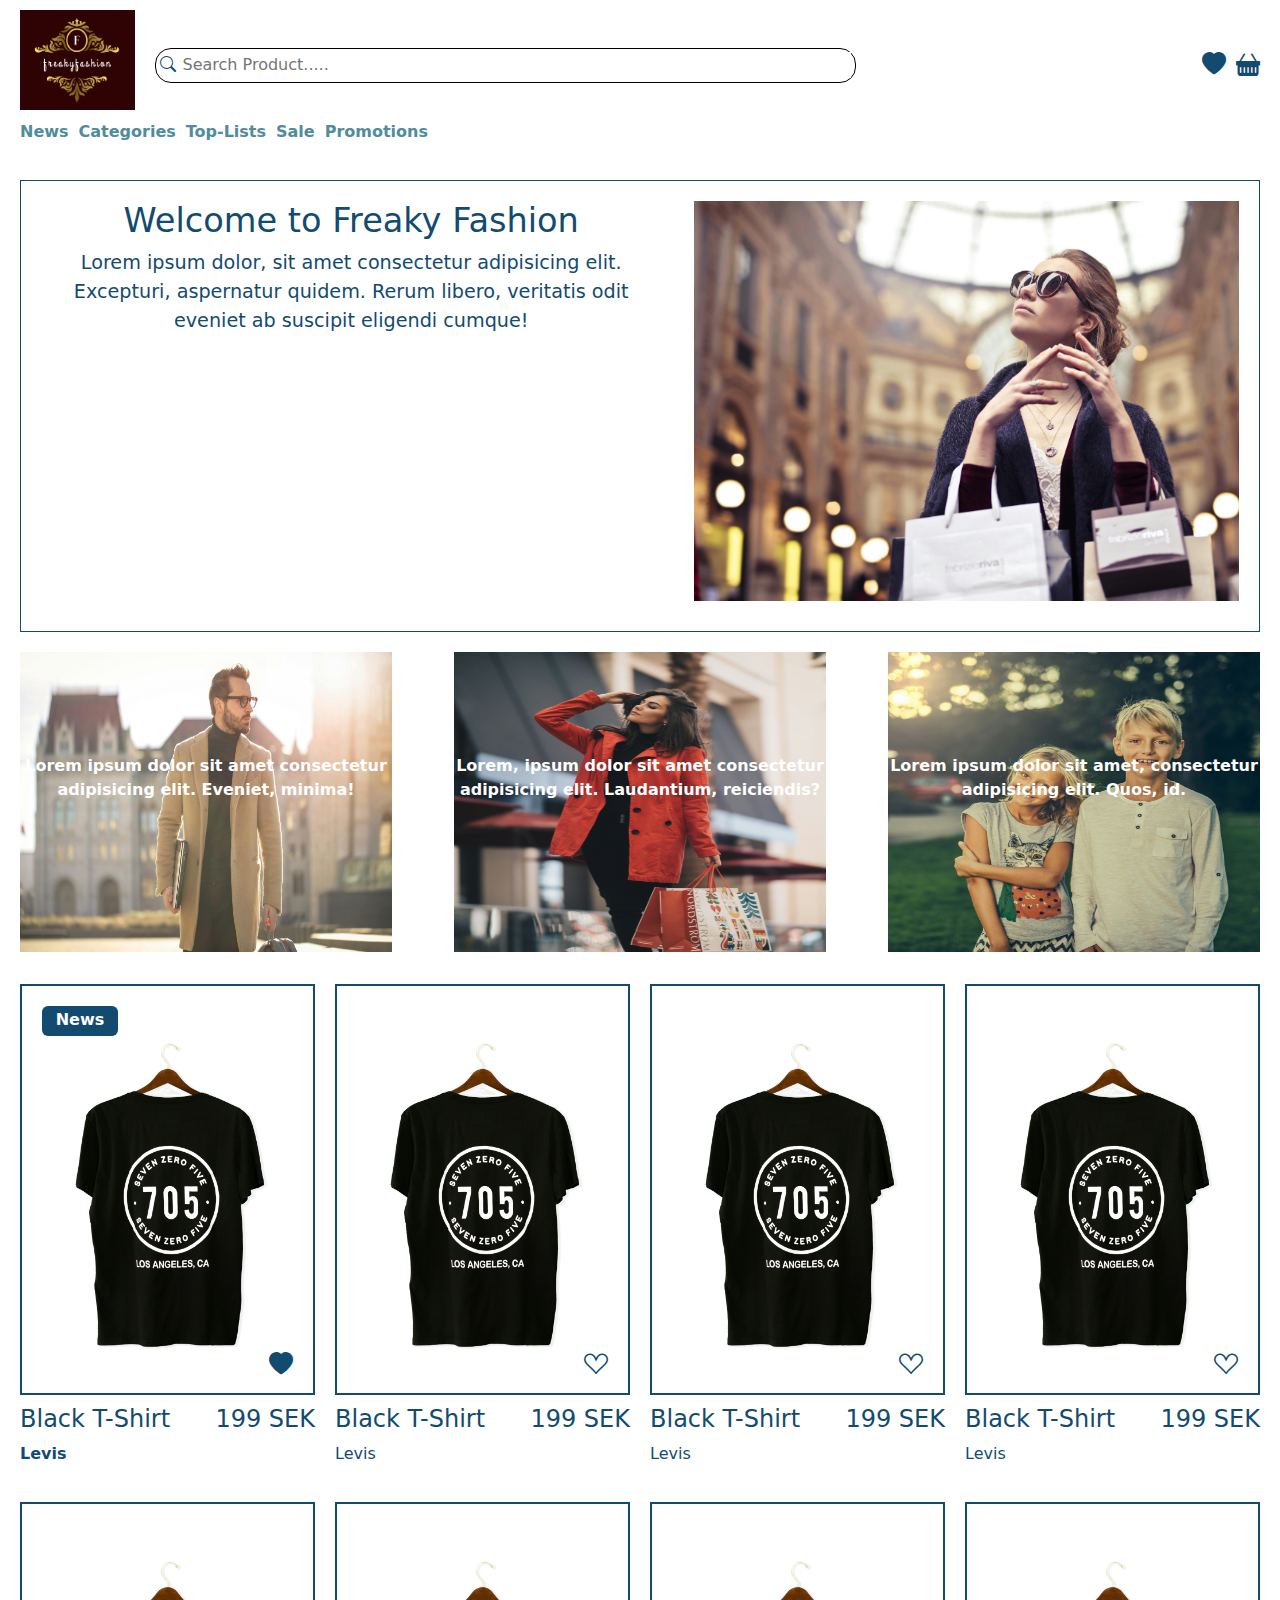
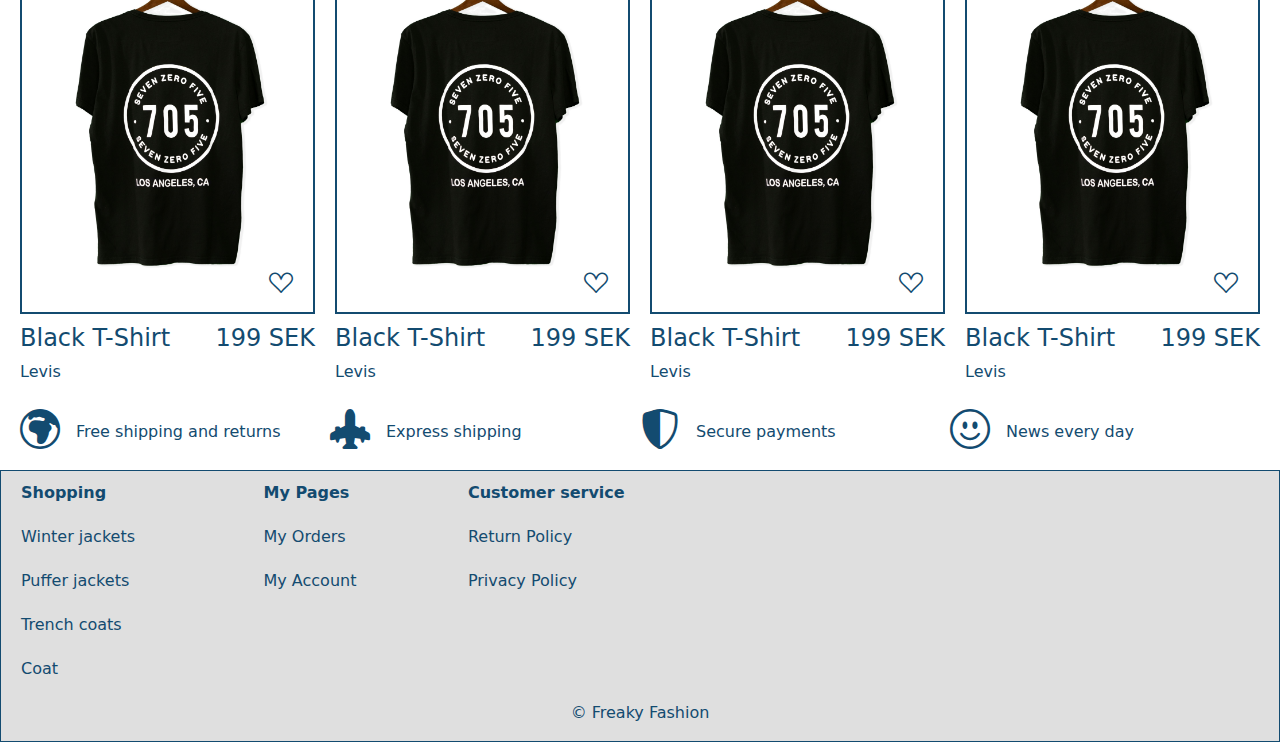
==== commit 36095190: "completed" ====
--- a/index.html
+++ b/index.html
@@ -36,8 +36,8 @@
             />
           </div>
           <div class="icon">
-            <i class="bi bi-heart-fill"></i>
-            <i class="bi bi-basket-fill"></i>
+            <a href=""><i class="bi bi-heart-fill"></i></a>
+            <a href=""><i class="bi bi-basket-fill"></i></a>
           </div>
         </div>
       </div>
@@ -54,7 +54,7 @@
     <main>
       <!--Hero section-->
       <section id="hero-section">
-        <img src="./images/logo3.png" alt="Hero image" />
+        <img src="./images/pexels-olly-994234.jpg" alt="Hero image" />
         <div>
           <h1>Welcome to Freaky Fashion</h1>
           <p>
@@ -67,20 +67,29 @@
       <section id="spots">
         <a href="">
           <div class="spots-container">
-            <img src="./images/logo5.png" alt="" />
-            <h5>test</h5>
+            <img src="./images/pexels-olly-840916.jpg" alt="" />
+            <p>
+              Lorem ipsum dolor sit amet consectetur adipisicing elit. Eveniet,
+              minima!
+            </p>
           </div>
         </a>
         <a href="">
           <div class="spots-container">
-            <img src="./images/logo5.png" alt="" />
-            <h5>test</h5>
+            <img src="./images/jon-ly-Xn7GvimQrk8-unsplash.jpg" alt="" />
+            <p>
+              Lorem, ipsum dolor sit amet consectetur adipisicing elit.
+              Laudantium, reiciendis?
+            </p>
           </div>
         </a>
         <a href="">
           <div class="spots-container">
-            <img src="./images/logo5.png" alt="" />
-            <h5>test</h5>
+            <img src="./images/janko-ferlic-Q13lggdvtVY-unsplash.jpg" alt="" />
+            <p>
+              Lorem ipsum dolor sit amet, consectetur adipisicing elit. Quos,
+              id.
+            </p>
           </div>
         </a>
       </section>
@@ -90,7 +99,10 @@
           <a href="product-details.html"
             ><div class="card-container">
               <span class="badge">News</span>
-              <img src="./images/logo3.png" alt="card-image" />
+              <img
+                src="./images/ryan-hoffman-u6n1HrW0sdQ-unsplash.jpg"
+                alt="card-image"
+              />
               <i class="bi bi-heart-fill"></i>
             </div>
             <div class="card-details">
@@ -104,85 +116,106 @@
         </div>
         <div>
           <div class="card-container">
-            <img src="./images/logo3.png" alt="card-image" />
-            <i class="bi bi-suit-heart"></i>
-          </div>
-          <div class="card-details">
-            <div>
-              <h4>Black T-Shirt</h4>
-              <p>Levis</p>
-            </div>
-            <h4>199 SEK</h4>
-          </div>
-        </div>
-        <div>
-          <div class="card-container">
-            <img src="./images/logo3.png" alt="card-image" />
-            <i class="bi bi-suit-heart"></i>
-          </div>
-          <div class="card-details">
-            <div>
-              <h4>Black T-Shirt</h4>
-              <p>Levis</p>
-            </div>
-            <h4>199 SEK</h4>
-          </div>
-        </div>
-        <div>
-          <div class="card-container">
-            <img src="./images/logo3.png" alt="card-image" />
-            <i class="bi bi-suit-heart"></i>
-          </div>
-          <div class="card-details">
-            <div>
-              <h4>Black T-Shirt</h4>
-              <p>Levis</p>
-            </div>
-            <h4>199 SEK</h4>
-          </div>
-        </div>
-        <div>
-          <div class="card-container">
-            <img src="./images/logo3.png" alt="card-image" />
-            <i class="bi bi-suit-heart"></i>
-          </div>
-          <div class="card-details">
-            <div>
-              <h4>Black T-Shirt</h4>
-              <p>Levis</p>
-            </div>
-            <h4>199 SEK</h4>
-          </div>
-        </div>
-        <div>
-          <div class="card-container">
-            <img src="./images/logo3.png" alt="card-image" />
-            <i class="bi bi-suit-heart"></i>
-          </div>
-          <div class="card-details">
-            <div>
-              <h4>Black T-Shirt</h4>
-              <p>Levis</p>
-            </div>
-            <h4>199 SEK</h4>
-          </div>
-        </div>
-        <div>
-          <div class="card-container">
-            <img src="./images/logo3.png" alt="card-image" />
-            <i class="bi bi-suit-heart"></i>
-          </div>
-          <div class="card-details">
-            <div>
-              <h4>Black T-Shirt</h4>
-              <p>Levis</p>
-            </div>
-            <h4>199 SEK</h4>
-          </div>
-        </div>
-        <div>
-          <div class="card-container">
-            <img src="./images/logo3.png" alt="card-image" />
+            <img
+              src="./images/ryan-hoffman-u6n1HrW0sdQ-unsplash.jpg"
+              alt="card-image"
+            />
+            <i class="bi bi-suit-heart"></i>
+          </div>
+          <div class="card-details">
+            <div>
+              <h4>Black T-Shirt</h4>
+              <p>Levis</p>
+            </div>
+            <h4>199 SEK</h4>
+          </div>
+        </div>
+        <div>
+          <div class="card-container">
+            <img
+              src="./images/ryan-hoffman-u6n1HrW0sdQ-unsplash.jpg"
+              alt="card-image"
+            />
+            <i class="bi bi-suit-heart"></i>
+          </div>
+          <div class="card-details">
+            <div>
+              <h4>Black T-Shirt</h4>
+              <p>Levis</p>
+            </div>
+            <h4>199 SEK</h4>
+          </div>
+        </div>
+        <div>
+          <div class="card-container">
+            <img
+              src="./images/ryan-hoffman-u6n1HrW0sdQ-unsplash.jpg"
+              alt="card-image"
+            />
+            <i class="bi bi-suit-heart"></i>
+          </div>
+          <div class="card-details">
+            <div>
+              <h4>Black T-Shirt</h4>
+              <p>Levis</p>
+            </div>
+            <h4>199 SEK</h4>
+          </div>
+        </div>
+        <div>
+          <div class="card-container">
+            <img
+              src="./images/ryan-hoffman-u6n1HrW0sdQ-unsplash.jpg"
+              alt="card-image"
+            />
+            <i class="bi bi-suit-heart"></i>
+          </div>
+          <div class="card-details">
+            <div>
+              <h4>Black T-Shirt</h4>
+              <p>Levis</p>
+            </div>
+            <h4>199 SEK</h4>
+          </div>
+        </div>
+        <div>
+          <div class="card-container">
+            <img
+              src="./images/ryan-hoffman-u6n1HrW0sdQ-unsplash.jpg"
+              alt="card-image"
+            />
+            <i class="bi bi-suit-heart"></i>
+          </div>
+          <div class="card-details">
+            <div>
+              <h4>Black T-Shirt</h4>
+              <p>Levis</p>
+            </div>
+            <h4>199 SEK</h4>
+          </div>
+        </div>
+        <div>
+          <div class="card-container">
+            <img
+              src="./images/ryan-hoffman-u6n1HrW0sdQ-unsplash.jpg"
+              alt="card-image"
+            />
+            <i class="bi bi-suit-heart"></i>
+          </div>
+          <div class="card-details">
+            <div>
+              <h4>Black T-Shirt</h4>
+              <p>Levis</p>
+            </div>
+            <h4>199 SEK</h4>
+          </div>
+        </div>
+        <div>
+          <div class="card-container">
+            <img
+              src="./images/ryan-hoffman-u6n1HrW0sdQ-unsplash.jpg"
+              alt="card-image"
+            />
             <i class="bi bi-suit-heart"></i>
           </div>
           <div class="card-details">
--- a/css/style.css
+++ b/css/style.css
@@ -67,6 +67,7 @@
 }
 .card-container {
   position: relative;
+  border: 2px solid #134b70;
 }
 .badge {
   position: absolute;
@@ -93,10 +94,10 @@
   padding-top: 10px;
 }
 
-@media screen and (max-width: 640px) {
+@media screen and (max-width: 639px) {
   .header-container img {
     width: 100%;
-    height: 100px;
+    height: 200px;
   }
   .search-bar {
     flex: 1;
@@ -114,19 +115,11 @@
   }
   /* Card Section */
   #cards {
-    /* display: flex;
-    flex-direction: column;
-    gap: 22px; */
     padding-top: 20px;
     display: grid;
     grid-template-columns: 1fr;
   }
 
-  /* .card-details {
-    display: flex;
-    justify-content: space-between;
-    padding-top: 10px;
-  } */
   .details-container {
     display: flex;
     gap: 15px;
@@ -161,9 +154,7 @@
     margin-top: 10px;
   }
   .accordion {
-    /* --bs-accordion-active-bg: none; */
     --bs-accordion-btn-focus-box-shadow: none;
-    /* --bs-accordion-bg: none; */
   }
   .accordion-item {
     border: none;
@@ -176,7 +167,6 @@
   }
 }
 
-/* Tablet screen*/
 @media (min-width: 640px) {
   .header-container {
     display: flex;
@@ -270,12 +260,15 @@
   .spots-container {
     position: relative;
   }
-  .spots-container h5 {
+  .spots-container img {
+    width: 100%;
+  }
+  .spots-container p {
     position: absolute;
-    left: 505;
     bottom: 50%;
-    transform: translate(-50% -50%);
     color: white;
+    margin-bottom: 0;
+    text-align: center;
   }
   #spots a {
     width: 30%;
